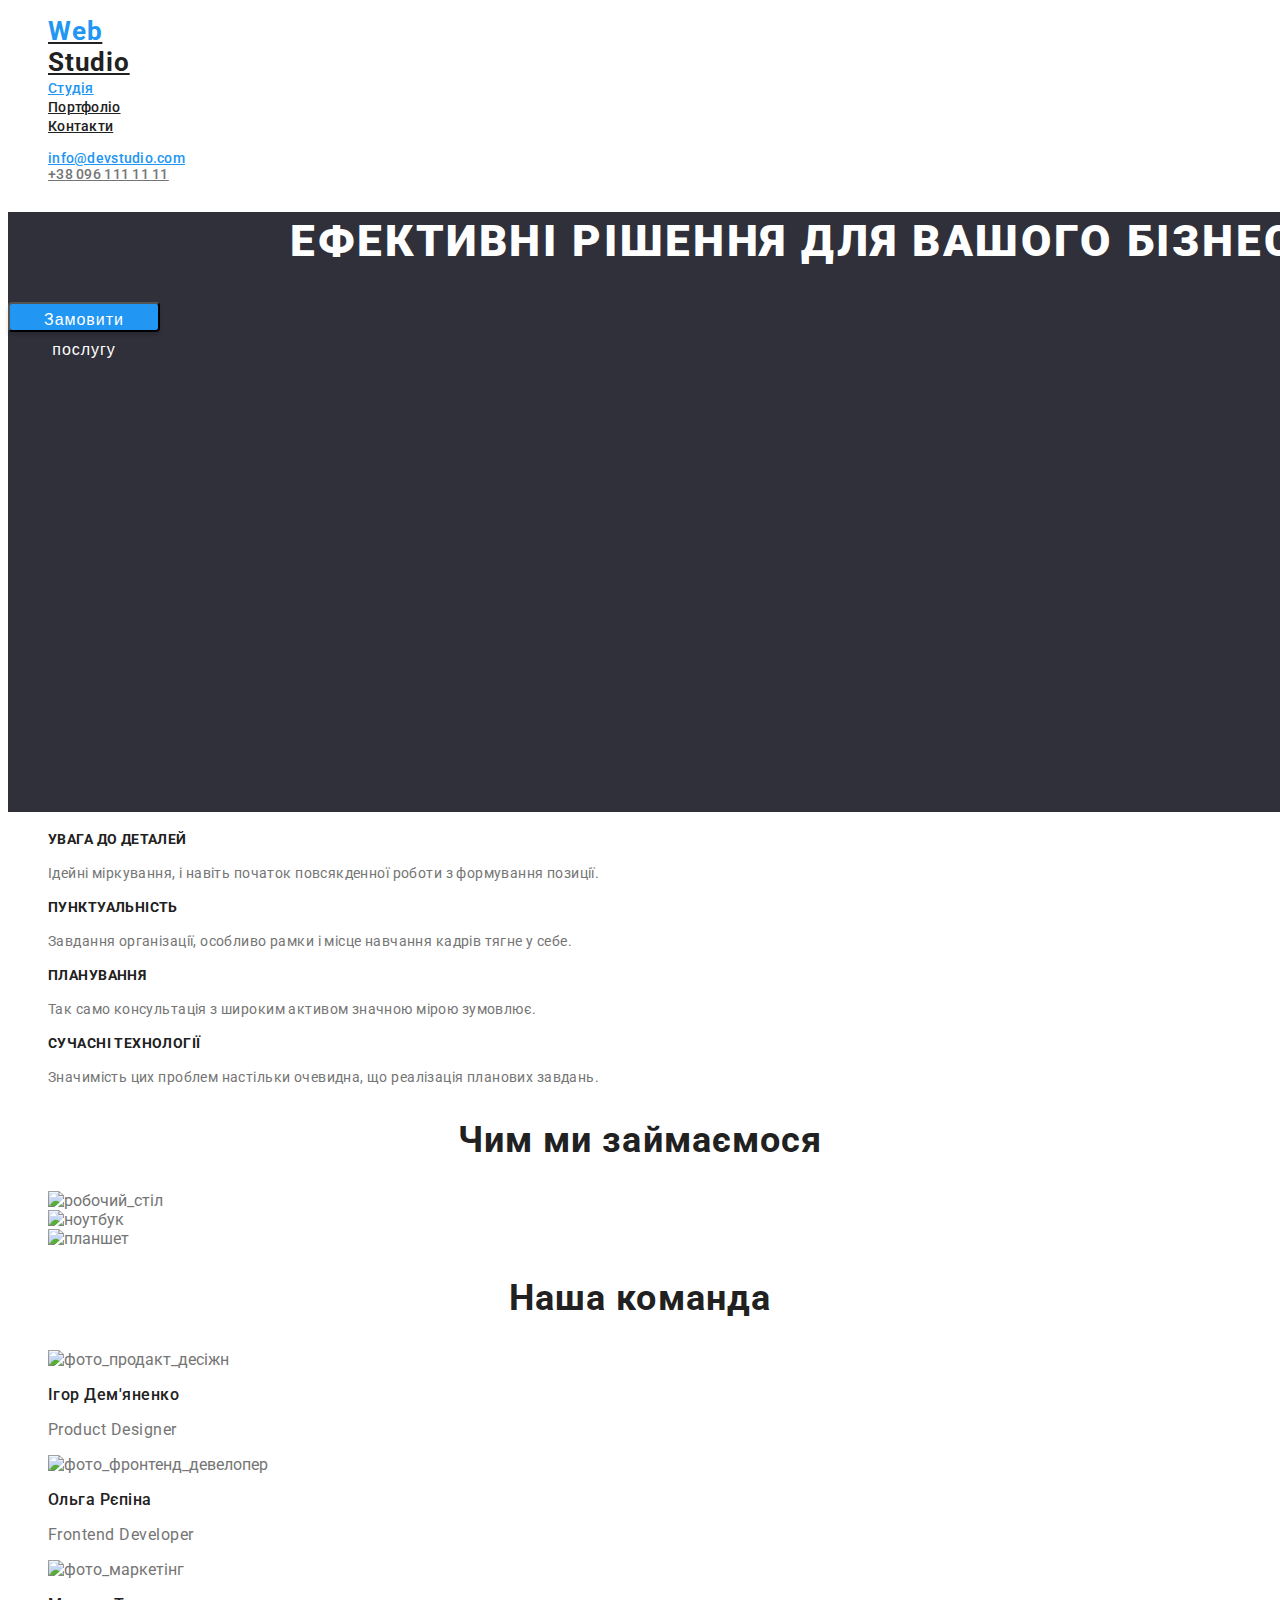
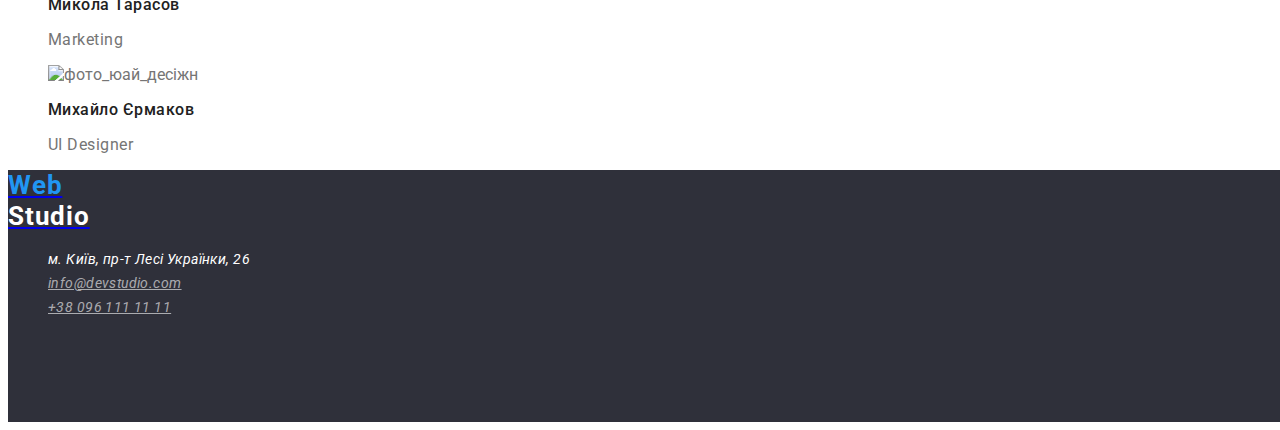
==== index.html @ 6619a9ad "goit-markup-hw2" ====
<!DOCTYPE html>
<html lang="uk">
  <head>
    <meta charset="UTF-8" />
    <meta http-equiv="X-UA-Compatible" content="IE=edge" />
    <meta name="viewport" content="width=device-width, initial-scale=1.0" />
    <title>ЕФЕКТИВНІ РІШЕННЯ ДЛЯ ВАШОГО БІЗНЕСУ</title>
    <link rel="preconnect" href="https://fonts.googleapis.com" />
    <link rel="preconnect" href="https://fonts.gstatic.com" crossorigin />
    <link
      href="https://fonts.googleapis.com/css2?family=Montserrat:wght@400;700&family=Raleway:wght@700&family=Roboto:wght@400;500;700;900&display=swap"
      rel="stylesheet"
    />
    <link rel="stylesheet" href="./css/style.css" />
  </head>
  <body>
    <header class="page-header">
      <nav>
        <ul class="site-nav">
          <li>
            <a href="WebStudio" lang="en" class="logo">
              <div class="logo-web">Web</div>
              <div class="logo-studio">Studio</div></a
            >
          </li>
          <li><a href="./index.html" class="link current">Студія</a></li>
          <li><a href="Портфоліо" class="link">Портфоліо</a></li>
          <li><a href="Контакти" class="link">Контакти</a></li>
        </ul>
        <ul class="list-info">
          <li><a href="mailto:info@devstudio.com" class="mail">info@devstudio.com</a></li>
          <li><a href="tel:+380961111111" class="phone">+38 096 111 11 11</a></li>
        </ul>
      </nav>
    </header>
    <main>
      <section class="section">
        <h1 class="section-title">Ефективні рішення для вашого бізнесу</h1>
        <button type="button" class="button" name="button" style="width: 152px; height: 30px">
          Замовити послугу
        </button>
      </section>
      <section>
        <ul>
          <h2></h2>
          <li>
            <h3 class="subtitle">УВАГА ДО ДЕТАЛЕЙ</h3>
            <p class="subtitle-text">Ідейні міркування, і навіть початок повсякденної роботи з формування позиції.</p>
          </li>
          <li>
            <h3 class="subtitle">ПУНКТУАЛЬНІСТЬ</h3>
            <p class="subtitle-text">Завдання організації, особливо рамки і місце навчання кадрів тягне у себе.</p>
          </li>
          <li>
            <h3 class="subtitle">ПЛАНУВАННЯ</h3>
            <p class="subtitle-text">Так само консультація з широким активом значною мірою зумовлює.</p>
          </li>
          <li>
            <h3 class="subtitle">СУЧАСНІ ТЕХНОЛОГІЇ</h3>
            <p class="subtitle-text">Значимість цих проблем настільки очевидна, що реалізація планових завдань.</p>
          </li>
        </ul>
      </section>
      <section>
        <h2 class="subject">Чим ми займаємося</h2>
        <ul>
          <li>
            <img src="./images/img1.jpg" alt="робочий_стіл" width="370" height="294" />
          </li>
          <li>
            <img src="./images/img2.jpg" alt="ноутбук" width="370" height="294" />
          </li>
          <li>
            <img src="./images/img3.jpg" alt="планшет" width="370" height="294" />
          </li>
        </ul>
      </section>
      <section>
        <h2 class="subject">Наша команда</h2>
        <ul>
          <li>
            <img
              src="./images/img_product_designer.jpg"
              alt="фото_продакт_десіжн"
              width="270"
              height="260"
            />
            <h3 class="text">Ігор Дем'яненко</h3>
            <p class="text-job" lang="en">Product Designer</p>
          </li>
          <li>
            <img
              src="./images/img_frontend_developer.jpg"
              alt="фото_фронтенд_девелопер"
              width="270"
              height="260"
            />
            <h3 class="text">Ольга Рєпіна</h3>
            <p class="text-job" lang="en">Frontend Developer</p>
          </li>
          <li>
            <img src="./images/img_marketing.jpg" alt="фото_маркетінг" width="270" height="260" />
            <h3 class="text">Микола Тарасов</h3>
            <p class="text-job" lang="en">Marketing</p>
          </li>
          <li>
            <img
              src="./images/img_ui_designer.jpg"
              alt="фото_юай_десіжн"
              width="270"
              height="260"
            />
            <h3 class="text">Михайло Єрмаков</h3>
            <p class="text-job" lang="en">UI Designer</p>
          </li>
        </ul>
      </section>
    </main>
    <footer>
      <a href="WebStudio" lang="en" class="logo">
        <div class="logo-web">Web</div>
        <div class="logo-item">Studio</div>
      </a>
      <ul>
        <li>
          <address>м. Київ, пр-т Лесі Українки, 26</address>
        </li>
        <li>
          <address>
            <a class="mailto" href="mailto:info@devstudio.com">info@devstudio.com</a>
          </address>
        </li>
        <li>
          <address><a class="mailto" href="tel:+380961111111">+38 096 111 11 11</a></address>
        </li>
      </ul>
    </footer>
  </body>
</html>
---- css/style.css ----
/* var вставити вар функції (var(--))*/
:root {
    --pramyre-text-color: #fffff;
    --title-text-color: #757575
    --accent-color: #212121;
}

body {
  font-family: Roboto, Raleway, 'Gill Sans', sans-serif;
  background-color: #ffffff;
  color: #757575;
}

ul {
  list-style: none;
}

.page-header {
  border:#ECECEC;
  border-radius: 1px;
}
/* site-nav */

.site-nav a {
  color: #212121;
}

.logo {
  font-weight: 700;
  font-size: 26px;
  line-height: 1.19;
  letter-spacing: 0.03em;
}
.logo-web {
  color: #2196f3;
}

.link:hover,
.link:focus, 
.link.current {
  color: #2196f3;
}

.link, 
.list-info {
  font-weight: 500;
  font-size: 14px;
  line-height: 1.14;
  letter-spacing: 0.02em;
}

.mail {
  color: #2196f3;
}
.phone {
  color: #757575;
}

/* main */

.section {
  width: 1600px;
  height: 600px;
  left: 0px;
  top: 80px;
  background: #2F303A;
}

.section-title {
  font-weight: 900;
  font-size: 44px;
  line-height: 1.36;
  text-align: center;
  letter-spacing: 0.06em;
  text-transform: uppercase;
  color: #FFFFFF;
}

.button {
  background-color: #2196f3;
  box-shadow: 0px 4px 4px rgba(0, 0, 0, 0.15);
  border-radius: 4px;
  font-size: 16px;
  line-height: 1.88;
  letter-spacing: 0.06em;
  color: #FFFFFF;
}

.button:hover,
.button:focus {
  background-color: #2cf321;
}

/* УВАГА ДО ДЕТАЛЕЙ */
.subtitle {
  font-weight: 700;
  font-size: 14px;
  line-height: 1.14;
  letter-spacing: 0.03em;
  text-transform: uppercase;
  color: #212121;
}

.subtitle-text {
  font-size: 14px;
  line-height: 1.71;
  letter-spacing: 0.03em;
}

/* Чим ми займаємося */

.subject {
  font-weight: 700;
  font-size: 36px;
  line-height: 1.16;
  text-align: center;
  letter-spacing: 0.03em;
  color: #212121;
}

/* Наша команда */

.text {
  font-weight: 500;
  font-size: 16px;
  line-height: 1.19;
  letter-spacing: 0.03em;
  color: #212121;
}

.text-job {
  font-size: 16px;
  line-height: 1.19;
  letter-spacing: 0.03em;
  color: #757575;
}

/* footer */
footer {
  width: 1600px;
  height: 252px;
  left: 0px;
  top: 2094px;
  background-color: #2F303A;
}

.logo-item {
  color: #FFFFFF;
}

address {
  font-weight: 400;
  font-size: 14px;
  line-height: 1.71;
  letter-spacing: 0.03em;
  color: #FFFFFF;
}

.mailto {
  color: rgba(255, 255, 255, 0.6);
}

/* css style portfolio.html */

.button-list {
  font-weight: 500;
  font-size: 16px;
  line-height: 1.63px;
  letter-spacing: 0.03em;
  color: #212121;

cursor: pointer;
}

.button-list:hover,
.button-list:focus {
  background-color: #2196F3;
  color: #FFFFFF;
}

.heading {
  font-weight: 700;
  font-size: 18px;
  line-height: 2;
  letter-spacing: 0.06em;
  color: #212121;
}

.heading-text {
  font-size: 16px;
  line-height: 1.88;
  letter-spacing: 0.03em;
  color: #757575;
}
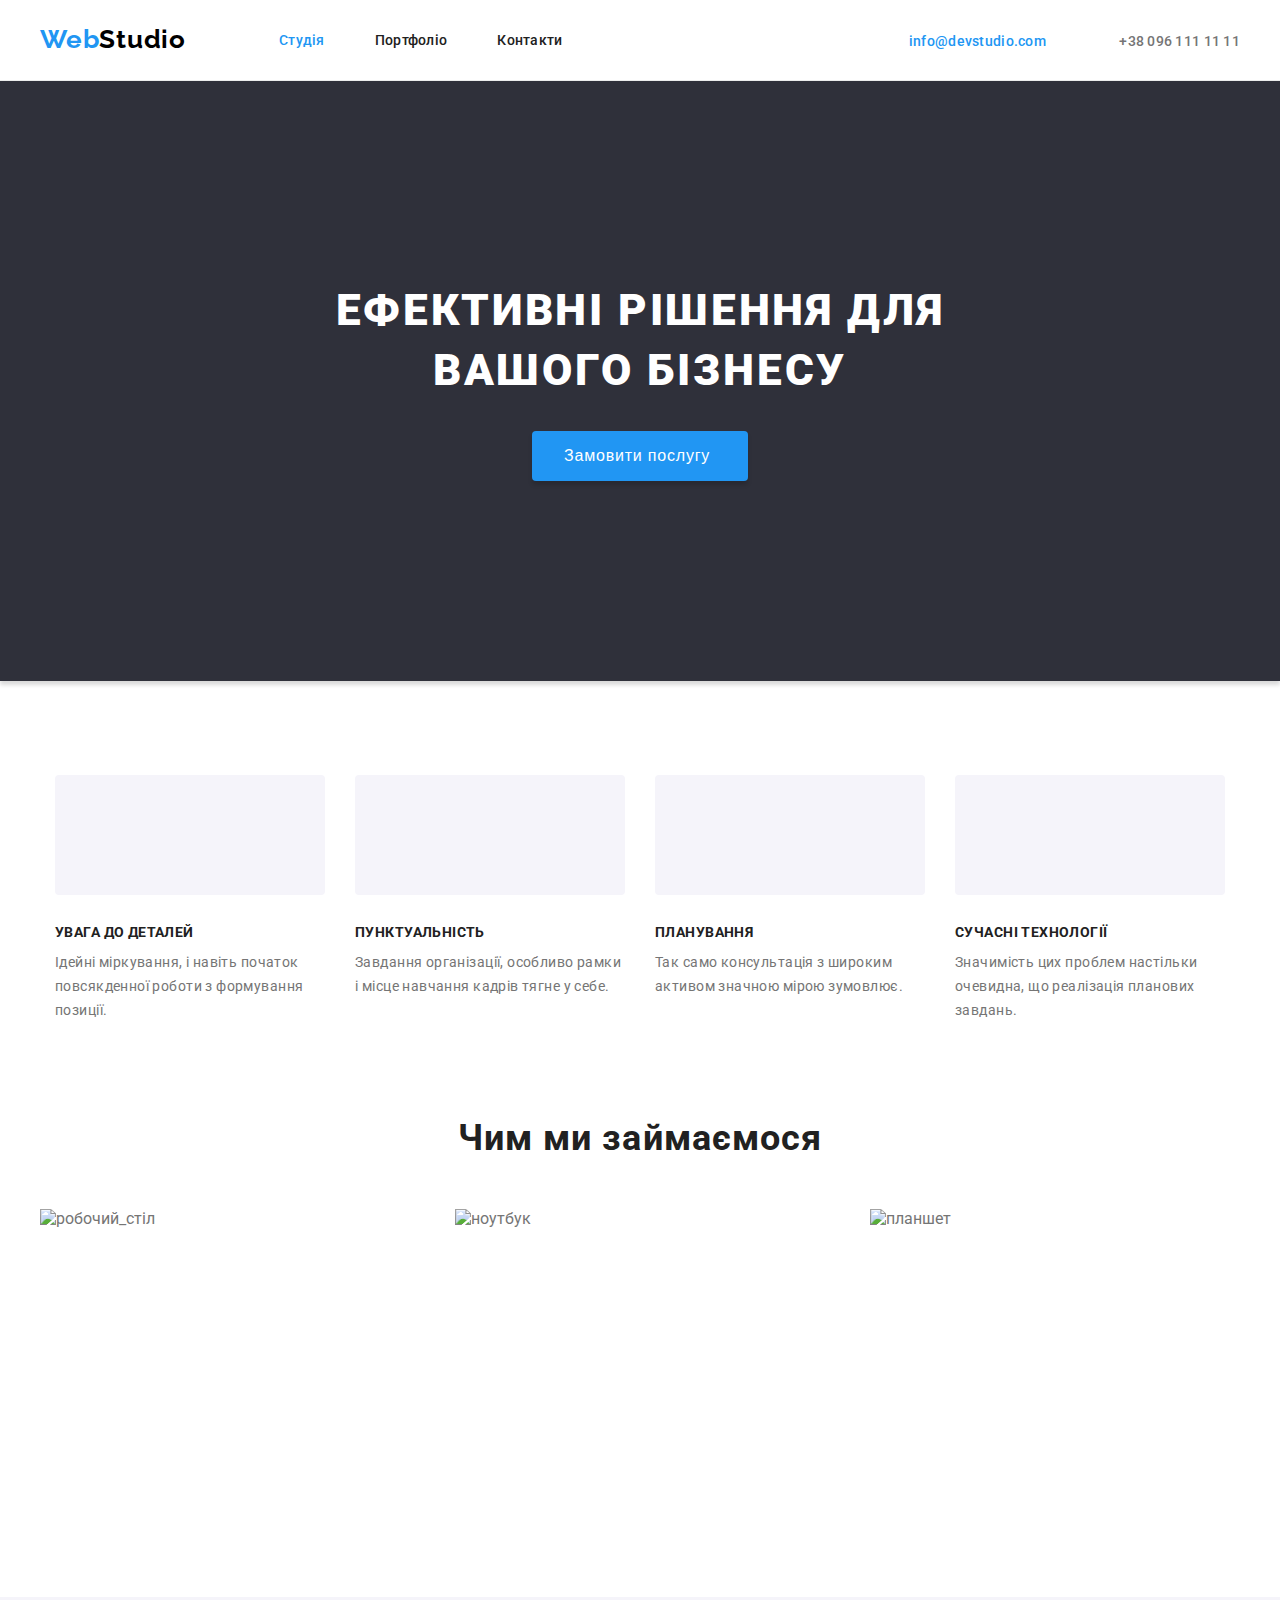
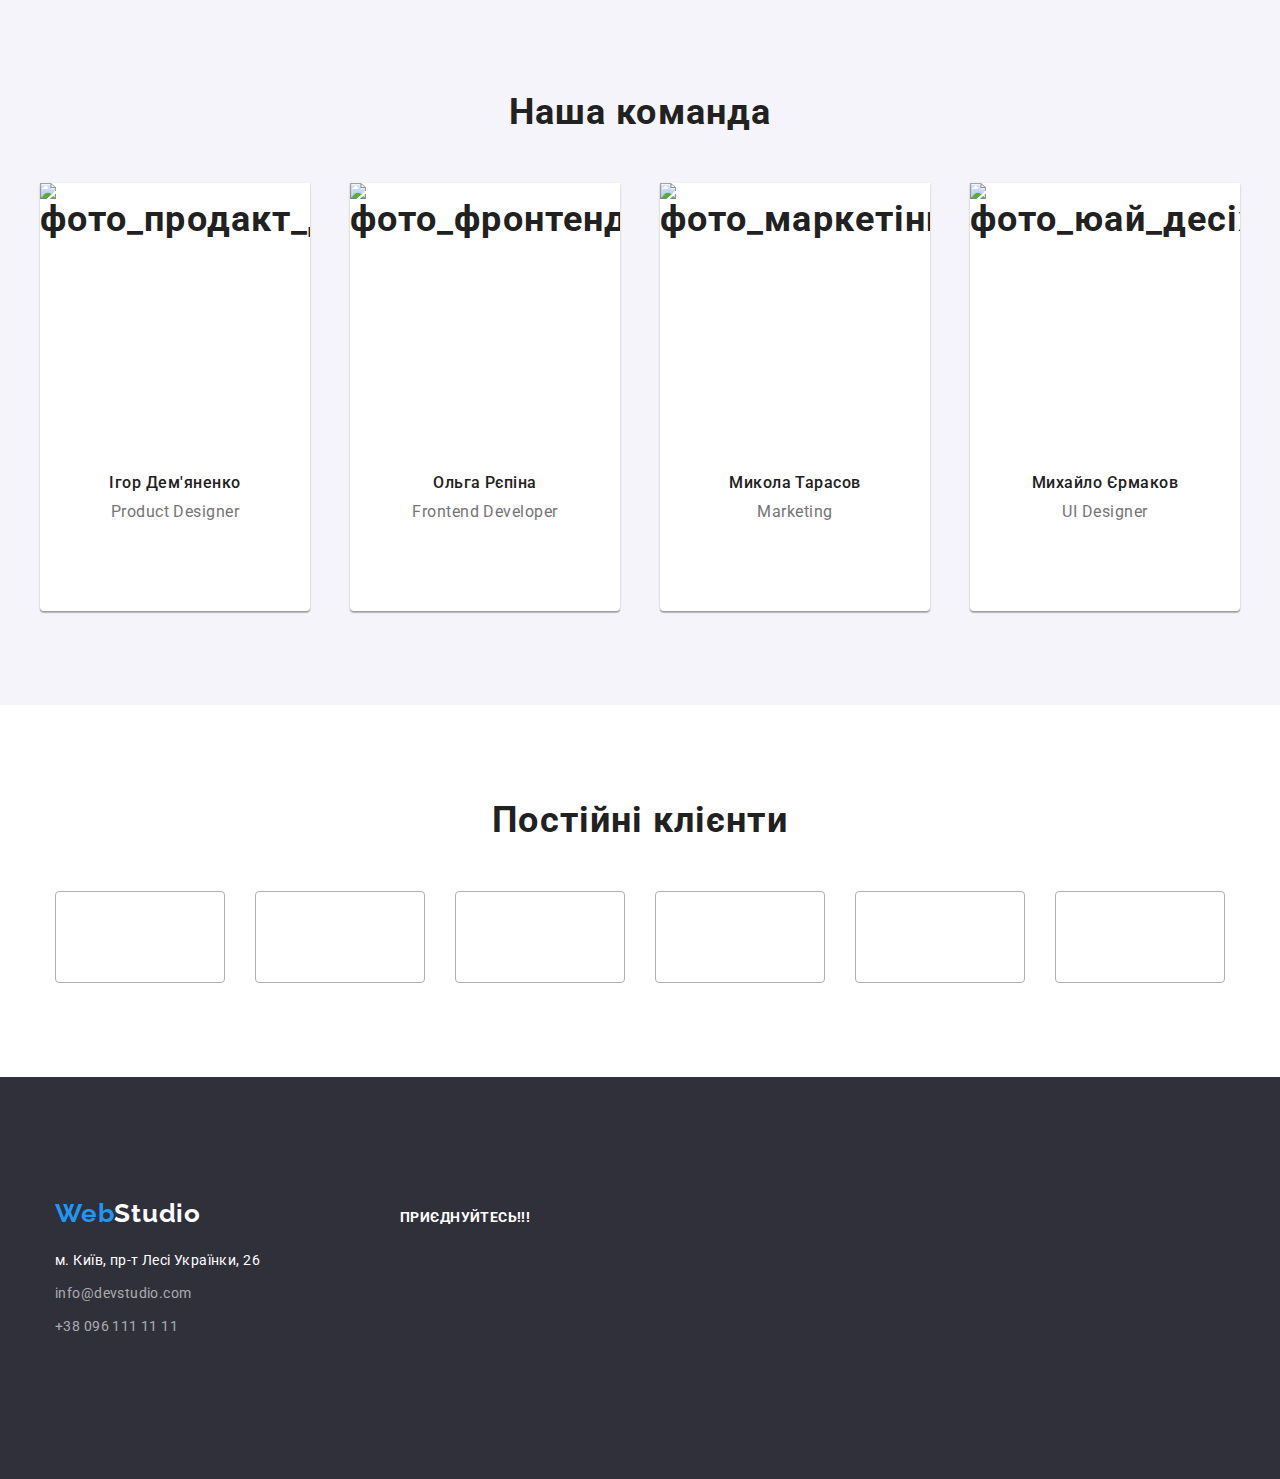
==== commit aaaca933: "07" ====
--- a/index.html
+++ b/index.html
@@ -5,135 +5,437 @@
     <meta http-equiv="X-UA-Compatible" content="IE=edge" />
     <meta name="viewport" content="width=device-width, initial-scale=1.0" />
     <title>ЕФЕКТИВНІ РІШЕННЯ ДЛЯ ВАШОГО БІЗНЕСУ</title>
+    <!-- стилі з макета -->
     <link rel="preconnect" href="https://fonts.googleapis.com" />
     <link rel="preconnect" href="https://fonts.gstatic.com" crossorigin />
     <link
       href="https://fonts.googleapis.com/css2?family=Montserrat:wght@400;700&family=Raleway:wght@700&family=Roboto:wght@400;500;700;900&display=swap"
       rel="stylesheet"
     />
+    <!-- нормалізатор -->
+    <link
+      rel="stylesheet"
+      href="https://cdnjs.cloudflare.com/ajax/libs/modern-normalize/1.1.0/modern-normalize.min.css"
+      integrity="sha512-wpPYUAdjBVSE4KJnH1VR1HeZfpl1ub8YT/NKx4PuQ5NmX2tKuGu6U/JRp5y+Y8XG2tV+wKQpNHVUX03MfMFn9Q=="
+      crossorigin="anonymous"
+      referrerpolicy="no-referrer"
+    />
     <link rel="stylesheet" href="./css/style.css" />
   </head>
   <body>
-    <header class="page-header">
-      <nav>
-        <ul class="site-nav">
-          <li>
-            <a href="WebStudio" lang="en" class="logo">
-              <div class="logo-web">Web</div>
-              <div class="logo-studio">Studio</div></a
-            >
-          </li>
-          <li><a href="./index.html" class="link current">Студія</a></li>
-          <li><a href="Портфоліо" class="link">Портфоліо</a></li>
-          <li><a href="Контакти" class="link">Контакти</a></li>
-        </ul>
-        <ul class="list-info">
-          <li><a href="mailto:info@devstudio.com" class="mail">info@devstudio.com</a></li>
-          <li><a href="tel:+380961111111" class="phone">+38 096 111 11 11</a></li>
-        </ul>
-      </nav>
+    <header class="header-container">
+      <div class="container">
+        <nav class="page">
+          <ul class="logo-nav">
+            <li>
+              <a class="logo" href="WebStudio" lang="en">
+                <span class="logo-web">Web</span>
+                <span class="logo-studio">Studio</span>
+              </a>
+            </li>
+          </ul>
+          <ul class="site-nav">
+            <li><a href="Студія" class="link current">Студія</a></li>
+            <li><a href="./portfolio.html" class="link">Портфоліо</a></li>
+            <li><a href="Контакти" class="link">Контакти</a></li>
+          </ul>
+          <ul class="auth-nav">
+            <li>
+              <a href="mailto:info@devstudio.com" class="mail item">
+                <svg class="auth-nav-icon envelope" width="10" height="16">
+                  <use href="./images/icons.svg#icon-envelope"></use>
+                </svg>
+                info@devstudio.com
+              </a>
+            </li>
+            <li>
+              <a href="tel:+380961111111" class="phone item">
+                <svg class="auth-nav-icon" width="10" height="16">
+                  <use href="./images/icons.svg#icon-smartphone"></use>
+                </svg>
+                +38 096 111 11 11
+              </a>
+            </li>
+          </ul>
+        </nav>
+      </div>
     </header>
     <main>
-      <section class="section">
-        <h1 class="section-title">Ефективні рішення для вашого бізнесу</h1>
-        <button type="button" class="button" name="button" style="width: 152px; height: 30px">
-          Замовити послугу
-        </button>
+      <section class="hero">
+        <div class="container">
+          <h1 class="hero-title">Ефективні рішення для вашого бізнесу</h1>
+          <button type="button" class="button" name="button" style="width: 216px; height: 50px">
+            <span class="button-name">Замовити послугу</span>
+          </button>
+        </div>
       </section>
-      <section>
-        <ul>
-          <h2></h2>
-          <li>
-            <h3 class="subtitle">УВАГА ДО ДЕТАЛЕЙ</h3>
-            <p class="subtitle-text">Ідейні міркування, і навіть початок повсякденної роботи з формування позиції.</p>
-          </li>
-          <li>
-            <h3 class="subtitle">ПУНКТУАЛЬНІСТЬ</h3>
-            <p class="subtitle-text">Завдання організації, особливо рамки і місце навчання кадрів тягне у себе.</p>
-          </li>
-          <li>
-            <h3 class="subtitle">ПЛАНУВАННЯ</h3>
-            <p class="subtitle-text">Так само консультація з широким активом значною мірою зумовлює.</p>
-          </li>
-          <li>
-            <h3 class="subtitle">СУЧАСНІ ТЕХНОЛОГІЇ</h3>
-            <p class="subtitle-text">Значимість цих проблем настільки очевидна, що реалізація планових завдань.</p>
-          </li>
-        </ul>
+      <section class="sub">
+        <div class="container">
+          <h2 class="visually-hidden"></h2>
+          <ul class="sub-container">
+            <li class="sub-list">
+              <div class="title-icon">
+                <svg width="70" height="70">
+                  <use href="./images/icons.svg#icon-antenna"></use>
+                </svg>
+              </div>
+
+              <h3 class="subtitle">УВАГА ДО ДЕТАЛЕЙ</h3>
+              <p class="subtitle-text">
+                Ідейні міркування, і навіть початок повсякденної роботи з формування позиції.
+              </p>
+            </li>
+            <li class="sub-list">
+              <div class="title-icon">
+                <svg width="70" height="70">
+                  <use href="./images/icons.svg#icon-clock"></use>
+                </svg>
+              </div>
+              <h3 class="subtitle">ПУНКТУАЛЬНІСТЬ</h3>
+              <p class="subtitle-text">
+                Завдання організації, особливо рамки і місце навчання кадрів тягне у себе.
+              </p>
+            </li>
+            <li class="sub-list">
+              <div class="title-icon">
+                <svg width="70" height="70">
+                  <use href="./images/icons.svg#icon-diagram"></use>
+                </svg>
+              </div>
+              <h3 class="subtitle">ПЛАНУВАННЯ</h3>
+              <p class="subtitle-text">
+                Так само консультація з широким активом значною мірою зумовлює.
+              </p>
+            </li>
+            <li class="sub-list">
+              <div class="title-icon">
+                <svg width="70" height="70">
+                  <use href="./images/icons.svg#icon-astronaut"></use>
+                </svg>
+              </div>
+              <h3 class="subtitle">СУЧАСНІ ТЕХНОЛОГІЇ</h3>
+              <p class="subtitle-text">
+                Значимість цих проблем настільки очевидна, що реалізація планових завдань.
+              </p>
+            </li>
+          </ul>
+        </div>
       </section>
-      <section>
-        <h2 class="subject">Чим ми займаємося</h2>
-        <ul>
-          <li>
-            <img src="./images/img1.jpg" alt="робочий_стіл" width="370" height="294" />
-          </li>
-          <li>
-            <img src="./images/img2.jpg" alt="ноутбук" width="370" height="294" />
-          </li>
-          <li>
-            <img src="./images/img3.jpg" alt="планшет" width="370" height="294" />
-          </li>
-        </ul>
+      <section class="subject">
+        <div class="container">
+          <h2 class="caption">Чим ми займаємося</h2>
+          <ul class="subject-img">
+            <li class="subject-item">
+              <img src="./images/img1.jpg" alt="робочий_стіл" width="370" height="294" />
+            </li>
+            <li class="subject-item">
+              <img src="./images/img2.jpg" alt="ноутбук" width="370" height="294" />
+            </li>
+            <li class="subject-item">
+              <img src="./images/img3.jpg" alt="планшет" width="370" height="294" />
+            </li>
+          </ul>
+        </div>
       </section>
-      <section>
-        <h2 class="subject">Наша команда</h2>
-        <ul>
-          <li>
-            <img
-              src="./images/img_product_designer.jpg"
-              alt="фото_продакт_десіжн"
-              width="270"
-              height="260"
-            />
-            <h3 class="text">Ігор Дем'яненко</h3>
-            <p class="text-job" lang="en">Product Designer</p>
-          </li>
-          <li>
-            <img
-              src="./images/img_frontend_developer.jpg"
-              alt="фото_фронтенд_девелопер"
-              width="270"
-              height="260"
-            />
-            <h3 class="text">Ольга Рєпіна</h3>
-            <p class="text-job" lang="en">Frontend Developer</p>
-          </li>
-          <li>
-            <img src="./images/img_marketing.jpg" alt="фото_маркетінг" width="270" height="260" />
-            <h3 class="text">Микола Тарасов</h3>
-            <p class="text-job" lang="en">Marketing</p>
-          </li>
-          <li>
-            <img
-              src="./images/img_ui_designer.jpg"
-              alt="фото_юай_десіжн"
-              width="270"
-              height="260"
-            />
-            <h3 class="text">Михайло Єрмаков</h3>
-            <p class="text-job" lang="en">UI Designer</p>
-          </li>
-        </ul>
+      <section class="team">
+        <div class="container">
+          <h2 class="caption-team">Наша команда</h2>
+          <ul class="subject-images">
+            <li class="worker">
+              <article class="worker-card">
+                <div class="team-text">
+                  <img
+                    src="./images/img_product_designer.jpg"
+                    alt="фото_продакт_десіжн"
+                    width="270"
+                    height="260"
+                  />
+                  <div class="team-text">
+                    <h3 class="text">Ігор Дем'яненко</h3>
+                    <p class="text-job" lang="en">Product Designer</p>
+
+                    <ul class="studio-soc-list list">
+                      <li class="studio-soc-items">
+                        <a href="#" class="studio-soc-link link">
+                          <svg class="studio-soc-icons" width="20" height="20">
+                            <use href="./images/icons.svg#icon-instagram"></use>
+                          </svg>
+                        </a>
+                      </li>
+
+                      <li class="studio-soc-items">
+                        <a href="#" class="studio-soc-link link">
+                          <svg class="studio-soc-icons" width="20" height="20">
+                            <use href="./images/icons.svg#icon-twitter"></use>
+                          </svg>
+                        </a>
+                      </li>
+                      <li class="studio-soc-items">
+                        <a href="#" class="studio-soc-link link">
+                          <svg class="studio-soc-icons" width="20" height="20">
+                            <use href="./images/icons.svg#icon-facebook"></use>
+                          </svg>
+                        </a>
+                      </li>
+                      <li class="studio-soc-items">
+                        <a href="#" class="studio-soc-link link">
+                          <svg class="studio-soc-icons" width="20" height="20">
+                            <use href="./images/icons.svg#icon-linkedin"></use>
+                          </svg>
+                        </a>
+                      </li>
+                    </ul>
+                  </div>
+                </div>
+              </article>
+            </li>
+            <li class="worker">
+              <article class="worker-card">
+                <div class="team-text">
+                  <img
+                    src="./images/img_frontend_developer.jpg"
+                    alt="фото_фронтенд_девелопер"
+                    width="270"
+                    height="260"
+                  />
+                  <h3 class="text">Ольга Рєпіна</h3>
+                  <p class="text-job" lang="en">Frontend Developer</p>
+                  <ul class="studio-soc-list list">
+                    <li class="studio-soc-items">
+                      <a href="#" class="studio-soc-link link">
+                        <svg class="studio-soc-icons" width="20" height="20">
+                          <use href="./images/icons.svg#icon-instagram"></use>
+                        </svg>
+                      </a>
+                    </li>
+
+                    <li class="studio-soc-items">
+                      <a href="#" class="studio-soc-link link">
+                        <svg class="studio-soc-icons" width="20" height="20">
+                          <use href="./images/icons.svg#icon-twitter"></use>
+                        </svg>
+                      </a>
+                    </li>
+                    <li class="studio-soc-items">
+                      <a href="#" class="studio-soc-link link">
+                        <svg class="studio-soc-icons" width="20" height="20">
+                          <use href="./images/icons.svg#icon-facebook"></use>
+                        </svg>
+                      </a>
+                    </li>
+                    <li class="studio-soc-items">
+                      <a href="#" class="studio-soc-link link">
+                        <svg class="studio-soc-icons" width="20" height="20">
+                          <use href="./images/icons.svg#icon-linkedin"></use>
+                        </svg>
+                      </a>
+                    </li>
+                  </ul>
+                </div>
+              </article>
+            </li>
+            <li class="worker">
+              <article class="worker-card">
+                <div class="team-text">
+                  <img
+                    src="./images/img_marketing.jpg"
+                    alt="фото_маркетінг"
+                    width="270"
+                    height="260"
+                  />
+                  <h3 class="text">Микола Тарасов</h3>
+                  <p class="text-job" lang="en">Marketing</p>
+                  <ul class="studio-soc-list list">
+                    <li class="studio-soc-items">
+                      <a href="#" class="studio-soc-link link">
+                        <svg class="studio-soc-icons" width="20" height="20">
+                          <use href="./images/icons.svg#icon-instagram"></use>
+                        </svg>
+                      </a>
+                    </li>
+
+                    <li class="studio-soc-items">
+                      <a href="#" class="studio-soc-link link">
+                        <svg class="studio-soc-icons" width="20" height="20">
+                          <use href="./images/icons.svg#icon-twitter"></use>
+                        </svg>
+                      </a>
+                    </li>
+                    <li class="studio-soc-items">
+                      <a href="#" class="studio-soc-link link">
+                        <svg class="studio-soc-icons" width="20" height="20">
+                          <use href="./images/icons.svg#icon-facebook"></use>
+                        </svg>
+                      </a>
+                    </li>
+                    <li class="studio-soc-items">
+                      <a href="#" class="studio-soc-link link">
+                        <svg class="studio-soc-icons" width="20" height="20">
+                          <use href="./images/icons.svg#icon-linkedin"></use>
+                        </svg>
+                      </a>
+                    </li>
+                  </ul>
+                </div>
+              </article>
+            </li>
+            <li class="worker">
+              <article class="worker-card">
+                <div class="team-text">
+                  <img
+                    src="./images/img_ui_designer.jpg"
+                    alt="фото_юай_десіжн"
+                    width="270"
+                    height="260"
+                  />
+                  <h3 class="text">Михайло Єрмаков</h3>
+                  <p class="text-job" lang="en">UI Designer</p>
+                  <ul class="studio-soc-list list">
+                    <li class="studio-soc-items">
+                      <a href="#" class="studio-soc-link link">
+                        <svg class="studio-soc-icons" width="20" height="20">
+                          <use href="./images/icons.svg#icon-instagram"></use>
+                        </svg>
+                      </a>
+                    </li>
+
+                    <li class="studio-soc-items">
+                      <a href="#" class="studio-soc-link link">
+                        <svg class="studio-soc-icons" width="20" height="20">
+                          <use href="./images/icons.svg#icon-twitter"></use>
+                        </svg>
+                      </a>
+                    </li>
+                    <li class="studio-soc-items">
+                      <a href="#" class="studio-soc-link link">
+                        <svg class="studio-soc-icons" width="20" height="20">
+                          <use href="./images/icons.svg#icon-facebook"></use>
+                        </svg>
+                      </a>
+                    </li>
+                    <li class="studio-soc-items">
+                      <a href="#" class="studio-soc-link link">
+                        <svg class="studio-soc-icons" width="20" height="20">
+                          <use href="./images/icons.svg#icon-linkedin"></use>
+                        </svg>
+                      </a>
+                    </li>
+                  </ul>
+                </div>
+              </article>
+            </li>
+          </ul>
+        </div>
+      </section>
+
+      <section class="clients">
+        <div class="container">
+          <h2 class="caption-team">Постійні клієнти</h2>
+          <ul class="client-list list">
+            <li class="client-item">
+              <a href="#" class="client-link link">
+                <svg class="client-logo" width="106" height="60">
+                  <use href="./images/icons.svg#icon-Logo-6"></use>
+                </svg>
+              </a>
+            </li>
+            <li class="client-item">
+              <a href="#" class="client-link link">
+                <svg class="client-logo" width="106" height="60">
+                  <use href="./images/icons.svg#icon-Logo"></use>
+                </svg>
+              </a>
+            </li>
+            <li class="client-item">
+              <a href="#" class="client-link link">
+                <svg class="client-logo" width="106" height="60">
+                  <use href="./images/icons.svg#icon-Logo-2"></use>
+                </svg>
+              </a>
+            </li>
+            <li class="client-item">
+              <a href="#" class="client-link link">
+                <svg class="client-logo" width="106" height="60">
+                  <use href="./images/icons.svg#icon-Logo-3"></use>
+                </svg>
+              </a>
+            </li>
+            <li class="client-item">
+              <a href="#" class="client-link link">
+                <svg class="client-logo" width="106" height="60">
+                  <use href="./images/icons.svg#icon-Logo-4"></use>
+                </svg>
+              </a>
+            </li>
+            <li class="client-item">
+              <a href="#" class="client-link link">
+                <svg class="client-logo" width="106" height="60">
+                  <use href="./images/icons.svg#icon-Logo-5"></use>
+                </svg>
+              </a>
+            </li>
+          </ul>
+        </div>
       </section>
     </main>
     <footer>
-      <a href="WebStudio" lang="en" class="logo">
-        <div class="logo-web">Web</div>
-        <div class="logo-item">Studio</div>
-      </a>
-      <ul>
-        <li>
-          <address>м. Київ, пр-т Лесі Українки, 26</address>
-        </li>
-        <li>
-          <address>
-            <a class="mailto" href="mailto:info@devstudio.com">info@devstudio.com</a>
-          </address>
-        </li>
-        <li>
-          <address><a class="mailto" href="tel:+380961111111">+38 096 111 11 11</a></address>
-        </li>
-      </ul>
+      <div class="container">
+        <div class="about-company">
+          <a href="WebStudio" lang="en" class="logo-footer">
+            <div class="logo-web">Web</div>
+            <div class="logo-item">Studio</div>
+          </a>
+          <ul class="about-company">
+            <li>
+              <address class="address-company">м. Київ, пр-т Лесі Українки, 26</address>
+            </li>
+            <li>
+              <address>
+                <a class="mail-company" href="mailto:info@devstudio.com">info@devstudio.com</a>
+              </address>
+            </li>
+            <li>
+              <address>
+                <a class="phone-company" href="tel:+380961111111">+38 096 111 11 11</a>
+              </address>
+            </li>
+          </ul>
+        </div>
+        <div class="about-icons">
+          <h3 class="text-items">приєднуйтесь!!!</h3>
+          <ul class="studio-soc-list list">
+            <li class="studio-soc-items">
+              <a href="#" class="studio-soc-link link">
+                <svg class="studio-soc-icons" width="20" height="20">
+                  <use href="./images/icons.svg#icon-instagram"></use>
+                </svg>
+              </a>
+            </li>
+
+            <li class="studio-soc-items">
+              <a href="#" class="studio-soc-link link">
+                <svg class="studio-soc-icons" width="20" height="20">
+                  <use href="./images/icons.svg#icon-twitter"></use>
+                </svg>
+              </a>
+            </li>
+            <li class="studio-soc-items">
+              <a href="#" class="studio-soc-link link">
+                <svg class="studio-soc-icons" width="20" height="20">
+                  <use href="./images/icons.svg#icon-facebook"></use>
+                </svg>
+              </a>
+            </li>
+            <li class="studio-soc-items">
+              <a href="#" class="studio-soc-link link">
+                <svg class="studio-soc-icons" width="20" height="20">
+                  <use href="./images/icons.svg#icon-linkedin"></use>
+                </svg>
+              </a>
+            </li>
+          </ul>
+        </div>
+      </div>
     </footer>
   </body>
 </html>
--- a/css/style.css
+++ b/css/style.css
@@ -1,115 +1,421 @@
 /* var вставити вар функції (var(--))*/
+
 :root {
-    --pramyre-text-color: #fffff;
-    --title-text-color: #757575
-    --accent-color: #212121;
-}
-
-body {
-  font-family: Roboto, Raleway, 'Gill Sans', sans-serif;
-  background-color: #ffffff;
-  color: #757575;
+  --pramyre-text-color: #FFFFFF;
+  --title-text-color: #757575;
+  --accent-color: #212121;
+  --moz-box-sizing: border-box;
+  --main-font: Roboto, Raleway, 'Gill Sans', sans-serif;
+}
+html {
+  box-sizing: border-box;
+}
+
+* {
+  margin: 0;
+  padding: 0;
+  list-style: none;
+}
+
+*,
+*::before,
+*::after {
+  box-sizing: inherit;
+}
+
+p,
+h1,
+h2,
+h3,
+h4,
+h5,
+h6,
+ul {
+  margin: 0;
+  padding: 0;
 }
 
 ul {
   list-style: none;
 }
 
-.page-header {
-  border:#ECECEC;
-  border-radius: 1px;
-}
-/* site-nav */
-
-.site-nav a {
-  color: #212121;
+img {
+  display: block;
+}
+
+button {
+  cursor: pointer;
+}
+
+body {
+  font-family: var(--main-font);
+  background-color: var(--pramyre-text-color);
+  color: var(--title-text-color);
+}
+
+.link,
+a,
+.auth-nav {
+  text-decoration: none;
+  list-style: none;
+}
+
+.container {
+  width: 1200px;
+  margin-left: auto;
+  margin-right: auto;
+  margin-top: 0;
+  margin-bottom: 0;
+}
+
+/* HEADER */
+
+header {
+  margin: auto;
+  background-color: var(--pramyre-text-color);
+  border-bottom: 1px solid #ececec;
+}
+
+.page {
+  display: flex;
+  align-items: center;
+  text-align: center;
+  justify-content: center;
+}
+
+/* --- LOGO --- */
+.logo-nav {
+  margin-right: 93px;
+  margin-top: 24px;
+  margin-bottom: 25px;
 }
 
 .logo {
+  font-family: 'Raleway';
+  font-style: normal;
   font-weight: 700;
   font-size: 26px;
   line-height: 1.19;
   letter-spacing: 0.03em;
-}
+  display: inline-flex;
+}
+
+.logo > div {
+  cursor: pointer;
+}
+
 .logo-web {
   color: #2196f3;
 }
 
+.logo-studio {
+  color: #000000;
+}
+
+/* --- site-nav --- */
+
+.site-nav {
+  display: flex;
+  align-items: center;
+}
+
+.site-nav a {
+  color: #212121;
+}
+
+.site-nav > li {
+  cursor: pointer;
+}
+
+.site-nav > li:not(:last-child) {
+  margin-right: 50px;
+}
+
 .link:hover,
-.link:focus, 
+.link:focus,
 .link.current {
   color: #2196f3;
 }
 
-.link, 
-.list-info {
+.link,
+.auth-nav {
   font-weight: 500;
   font-size: 14px;
   line-height: 1.14;
   letter-spacing: 0.02em;
+  color: #212121;
+}
+
+/* --- AUTH-NAV --- */
+.auth-nav {
+  display: flex;
+  align-items: center;
+  margin-left: auto;
+}
+
+.auth-nav > li:not(:last-child) {
+  margin-right: 50px;
+}
+
+.auth-nav-icon {
+  display: inline-block;
+  margin-right: 10px;
+  fill: #757575;
+
+  background-position: center;
+  background-size: cover;
+  background-repeat: no-repeat;
+  align-items: baseline;
+
 }
 
 .mail {
   color: #2196f3;
-}
+  cursor: pointer;
+}
+
+.mail:hover,
+.envelope:hover {
+  color: #757575;
+}
+
 .phone {
   color: #757575;
 }
 
-/* main */
-
-.section {
-  width: 1600px;
-  height: 600px;
-  left: 0px;
-  top: 80px;
-  background: #2F303A;
-}
-
-.section-title {
+/* --- main --- */
+
+.hero {
+  padding-left: 15px;
+  padding-right: 15px;
+  margin-left: auto;
+  margin-right: auto;
+  padding-top: 200px;
+  padding-bottom: 200px;
+
+  background-image: linear-gradient(rgba(47, 48, 58, 0.4), rgba(47, 48, 58, 0.4)),
+    url('../images/backgraund.jpg');
+  max-width: 1600px;
+  max-height: 600px;
+  background-repeat: no-repeat;
+  background-size: cover;
+  background-position: center;
+  box-shadow: 0px 4px 4px rgba(0, 0, 0, 0.15);
+  background-color: #2f303a;
+}
+
+.hero-title {
+  width: 696px;
+  height: 120px;
+
+  font-family: 'Roboto';
+  font-style: normal;
   font-weight: 900;
   font-size: 44px;
   line-height: 1.36;
   text-align: center;
   letter-spacing: 0.06em;
   text-transform: uppercase;
-  color: #FFFFFF;
+  color: #ffffff;
+
+  margin-left: auto;
+  margin-right: auto;
+  align-items: center;
+  text-align: center;
 }
 
 .button {
+  margin-top: 30px;
+  margin-left: auto;
+  margin-right: auto;
+
   background-color: #2196f3;
+  color: #ffffff;
+  border: 0;
+  border-radius: 4px;
+  display: flex;
+  align-items: center;
+  text-align: center;
+  letter-spacing: 0.06em;
+
   box-shadow: 0px 4px 4px rgba(0, 0, 0, 0.15);
   border-radius: 4px;
+}
+
+.button-name {
+  font-weight: 700px;
   font-size: 16px;
-  line-height: 1.88;
-  letter-spacing: 0.06em;
-  color: #FFFFFF;
+  line-height: 1.88px;
+
+  padding-top: 10px;
+  padding-bottom: 10px;
+  padding-left: 32px;
+  padding-right: auto;
 }
 
 .button:hover,
 .button:focus {
-  background-color: #2cf321;
-}
-
-/* УВАГА ДО ДЕТАЛЕЙ */
+  filter: drop-shadow(0px 4px 4px rgba(0, 0, 0, 0.25));
+}
+
+/* --- УВАГА ДО ДЕТАЛЕЙ --- */
+
+.sub {
+  padding-top: 94px;
+  padding-bottom: 94px;
+  margin-left: auto;
+  margin-right: auto;
+}
+
+.container .sub-container {
+  padding-left: 15px;
+  padding-right: 15px;
+
+  display: flex;
+  flex-wrap: wrap;
+  justify-content: center;
+}
+
+.sub-list:not(:last-child) {
+  margin-right: 30px;
+}
+
+.title-icon {
+  background: #f5f4fa;
+  border-radius: 4px;
+}
+
+.visually-hidden {
+  position: absolute;
+  width: 1px;
+  height: 1px;
+  margin: -1px;
+  border: 0;
+  padding: 0;
+
+  white-space: nowrap;
+  clip-path: inset(100%);
+  clip: rect(0 0 0 0);
+  overflow: hidden;
+}
+
+.title-icon {
+  height: 120px;
+  margin-bottom: 30px;
+  border-radius: 4px;
+
+  display: flex;
+  justify-content: center;
+  align-items: center;
+  background-size: contain;
+  background-repeat: no-repeat;
+  background-position: center;
+}
+
 .subtitle {
+  width: 270px;
   font-weight: 700;
   font-size: 14px;
   line-height: 1.14;
   letter-spacing: 0.03em;
   text-transform: uppercase;
   color: #212121;
+  margin-bottom: 10px;
 }
 
 .subtitle-text {
+  width: 270px;
   font-size: 14px;
   line-height: 1.71;
   letter-spacing: 0.03em;
 }
 
-/* Чим ми займаємося */
+/* --- Чим ми займаємося --- */
 
 .subject {
+  margin-left: auto;
+  margin-right: auto;
+  padding-bottom: 94px;
+}
+
+.caption {
+  font-family: 'Roboto';
+  font-style: normal;
+  font-weight: 700;
+  font-size: 36px;
+  line-height: 1.17;
+  text-align: center;
+  letter-spacing: 0.03em;
+
+  color: #212121;
+  margin-bottom: 50px;
+}
+
+.subject-img {
+  display: flex;
+  flex-wrap: wrap;
+  justify-content: space-between;
+}
+
+.subject-img:not(:last-child) {
+  margin-right: 30px;
+}
+
+/* --- НАША КОМАНДА --- */
+
+.team {
+  background: #f5f4fa;
+  margin-left: auto;
+  margin-right: auto;
+}
+
+.team > .container {
+  padding-top: 94px;
+  padding-bottom: 94px;
+}
+
+.caption-team {
+  padding-left: 15px;
+  padding-right: 15px;
+  font-family: 'Roboto';
+  font-style: normal;
+  font-weight: 700;
+  font-size: 36px;
+  line-height: 1.17;
+  text-align: center;
+  letter-spacing: 0.03em;
+  color: #212121;
+
+  margin-bottom: 50px;
+  margin-left: auto;
+  margin-right: auto;
+}
+
+.subject-images {
+  margin-left: auto;
+  margin-right: auto;
+  align-items: center;
+  text-align: center;
+
+  display: flex;
+  flex-wrap: nowrap;
+  justify-content: space-between;
+}
+
+.worker {
+  width: 270px;
+  background: #ffffff;
+  box-shadow: 0px 1px 3px rgba(0, 0, 0, 0.12), 0px 1px 1px rgba(0, 0, 0, 0.14),
+    0px 2px 1px rgba(0, 0, 0, 0.2);
+  border-radius: 0px 0px 4px 4px;
+}
+
+.worker:not(:last-child) {
+  margin-right: 30px;
+}
+
+.worker-card {
+  width: 270px;
   font-weight: 700;
   font-size: 36px;
   line-height: 1.16;
@@ -118,77 +424,379 @@
   color: #212121;
 }
 
-/* Наша команда */
+.team-text > img {
+  width: 270px;
+  height: 260px;
+  border-radius: 0px;
+}
+
+.team-text {
+  display: inline-block;
+  justify-content: center;
+}
 
 .text {
+  font-family: 'Roboto';
+  font-style: normal;
+
   font-weight: 500;
   font-size: 16px;
   line-height: 1.19;
+  text-align: center;
   letter-spacing: 0.03em;
   color: #212121;
+
+  margin-top: 30px;
+  margin-bottom: 10px;
 }
 
 .text-job {
+  font-family: 'Roboto';
+  font-style: normal;
+  font-weight: 400;
   font-size: 16px;
   line-height: 1.19;
-  letter-spacing: 0.03em;
+  text-align: center;
+  letter-spacing: 0.03em;
+
   color: #757575;
-}
-
-/* footer */
+  margin-bottom: 16px;
+}
+
+/* --- studio-soc-list --- */
+
+.studio-soc-list {
+  display: flex;
+  justify-content: center;
+  align-items: center;
+  margin-bottom: 30px;
+
+  background-size: contain;
+  background-repeat: no-repeat;
+  background-position: center;
+}
+
+.studio-soc-items {
+  width: 44px;
+  height: 44px;
+}
+
+.studio-soc-items:not(:last-child) {
+  margin-right: 10px;
+}
+
+.studio-soc-link {
+  /* прописуємо у % щоб займало весь контейнер */
+  width: 100%;
+  height: 100%;
+
+  display: flex;
+  justify-content: center;
+  align-items: center;
+  background-size: contain;
+  background-repeat: no-repeat;
+  background-position: center;
+
+  border-radius: 50%;
+}
+
+.studio-soc-link:hover {
+  background-color: #2196f3;
+  filter: drop-shadow(0px 4px 4px rgba(0, 0, 0, 0.25));
+}
+.studio-soc-icons:hover {
+  color: #FFFFFF;
+}
+
+/* --- ПОСТІЙНІ КЛІЄНТИ --- */
+.clients {
+  margin-left: auto;
+  margin-right: auto;
+}
+
+.clients > .container {
+  padding-top: 94px;
+  padding-bottom: 94px;
+}
+
+.client-list {
+  display: flex;
+  justify-content: center;
+  align-items: center;
+}
+
+.client-item:not(:last-child) {
+  margin-right: 30px;
+}
+
+.client-item {
+  width: 170px;
+  height: 92px;
+  border: 1px solid #afb1b8;
+  border-radius: 4px;
+  box-sizing: border-box;
+}
+
+.client-link {
+  width: 100%;
+  height: 100%;
+
+  display: flex;
+  justify-content: center;
+  align-items: center;
+  background-size: contain;
+  background-repeat: no-repeat;
+  background-position: center;
+  fill: #AFB1B8;
+}
+
+.client-logo {
+  fill: #AFB1B8;
+}
+
+.client-item:hover,
+.client-link:hover {
+  border: 1px solid #2196f3;
+  fill: #2196F3;
+}
+
+/* --- footer --- */
+
 footer {
-  width: 1600px;
-  height: 252px;
-  left: 0px;
-  top: 2094px;
-  background-color: #2F303A;
+  background: #2f303a;
+
+  margin-left: auto;
+  margin-right: auto;
+  max-width: 1600px;
+}
+
+footer > .container {
+  margin-left: auto;
+  margin-right: auto;
+
+  padding-left: 15px;
+  padding-right: 15px;
+  padding-top: 60px;
+  padding-bottom: 60px;
+
+  display: flex;
+  justify-content: baseline;
+  align-items: baseline;
+}
+
+.about-company {
+  margin-right: 70px;
+}
+
+.logo-footer {
+  font-family: 'Raleway';
+  font-style: normal;
+  font-weight: 700;
+  font-size: 26px;
+  line-height: 1.19;
+  letter-spacing: 0.03em;
+  color: #2196f3;
+
+  display: inline-flex;
 }
 
 .logo-item {
-  color: #FFFFFF;
-}
-
-address {
+  color: #ffffff;
+}
+
+.about-company {
+  margin-top: 20px;
+}
+
+.address-company {
+  font-family: 'Roboto';
+  font-style: normal;
   font-weight: 400;
   font-size: 14px;
   line-height: 1.71;
   letter-spacing: 0.03em;
-  color: #FFFFFF;
-}
-
-.mailto {
+  color: #ffffff;
+  display: block;
+}
+
+.mail-company {
+  font-family: 'Roboto';
+  font-style: normal;
+  font-weight: 400;
+  font-size: 14px;
+  line-height: 1.71;
+  letter-spacing: 0.03em;
   color: rgba(255, 255, 255, 0.6);
+
+  margin-top: 9px;
+  margin-bottom: 9px;
+  display: block;
+}
+
+.phone-company {
+  font-family: 'Roboto';
+  font-style: normal;
+  font-weight: 400;
+  font-size: 14px;
+  line-height: 1.71;
+  letter-spacing: 0.03em;
+  color: rgba(255, 255, 255, 0.6);
+  display: block;
+}
+
+/* --- FOOTER soc-link --- */
+
+.about-icons {
+  margin-top: 72px;
+  margin-bottom: 100px;
+}
+
+.text-items {
+  font-family: 'Roboto';
+  font-style: normal;
+  font-weight: 700;
+  font-size: 14px;
+  line-height: 16px;
+  letter-spacing: 0.03em;
+  text-transform: uppercase;
+  color: #ffffff;
+
+  margin-bottom: 20px;
+}
+
+ .studio-soc-link > footer {
+  background-сcolor: rgba(255, 255, 255, 0.1);
+  fill: #FFFFFF;
+
+}
+
+.studio-soc-link:hover > footer {
+  background-color: #2196f3;
+  fill: #FFFFFF;
+}
+
+
+.studio-soc-icons > footer {
+  fill: #ffffff;
 }
 
 /* css style portfolio.html */
 
+/* --- КНОПКИ В ПОРТФОЛІО --- */
+.title-button {
+  padding-top: 94px;
+  padding-bottom: 94px;
+}
+
+.box-button {
+  margin-bottom: 50px;
+  margin-left: auto;
+  margin-right: auto;
+
+  display: flex;
+  flex-wrap: nowrap;
+  justify-content: center;
+}
+
 .button-list {
+  height: 26px;
+  font-family: 'Roboto';
+  font-style: normal;
   font-weight: 500;
   font-size: 16px;
   line-height: 1.63px;
+  text-align: center;
   letter-spacing: 0.03em;
   color: #212121;
 
-cursor: pointer;
+  border-radius: 4px;
+  border-style: solid;
+  border-color: transparent;
+
+  cursor: pointer;
+  margin-right: 8px;
+}
+
+.button-list:not(:last-child) {
+  margin-right: 8px;
 }
 
 .button-list:hover,
 .button-list:focus {
-  background-color: #2196F3;
-  color: #FFFFFF;
-}
-
-.heading {
+  background-color: #2196f3;
+  color: #ffffff;
+  box-shadow: 0px 3px 1px rgba(0, 0, 0, 0.1), 0px 1px 2px rgba(0, 0, 0, 0.08),
+    0px 2px 2px rgba(0, 0, 0, 0.12);
+  border-radius: 4px;
+}
+
+.card-set {
+  padding: 0;
+  margin: 0;
+  list-style: none;
+  margin: auto;
+  outline: 1px #eeeeee;
+
+  display: flex;
+  flex-wrap: wrap;
+  justify-content: space-between;
+}
+
+.items {
+  width: 370px;
+
+  border-left: 1px solid #eeeeee;
+  border-right: 1px solid #eeeeee;
+  border-bottom: 1px solid #eeeeee;
+
+  margin-left: 30px;
+  margin-top: 30px;
+}
+
+.items:hover {
+  background: #ffffff;
+  border: 1px solid #eeeeee;
+  box-shadow: 0px 1px 1px rgba(0, 0, 0, 0.12), 0px 4px 4px rgba(0, 0, 0, 0.06),
+    1px 4px 6px rgba(0, 0, 0, 0.16);
+}
+
+.card-set > .two,
+.card-set > .three {
+  margin-top: 30px;
+  margin-top: 0;
+}
+
+.card-set > .one {
+  margin-left: 0;
+  margin-top: 0;
+}
+.card-set > .four {
+  margin-left: 0;
+}
+
+.card-set > .seven {
+  margin-left: 0;
+}
+
+.name-card {
   font-weight: 700;
   font-size: 18px;
   line-height: 2;
   letter-spacing: 0.06em;
   color: #212121;
-}
-
-.heading-text {
+
+  margin-top: 20px;
+  margin-right: 24px;
+  margin-bottom: 4px;
+  margin-left: 24px;
+}
+
+.name-text {
   font-size: 16px;
   line-height: 1.88;
   letter-spacing: 0.03em;
   color: #757575;
-}+  margin-right: 24px;
+  margin-bottom: 20px;
+  margin-left: 24px;
+}
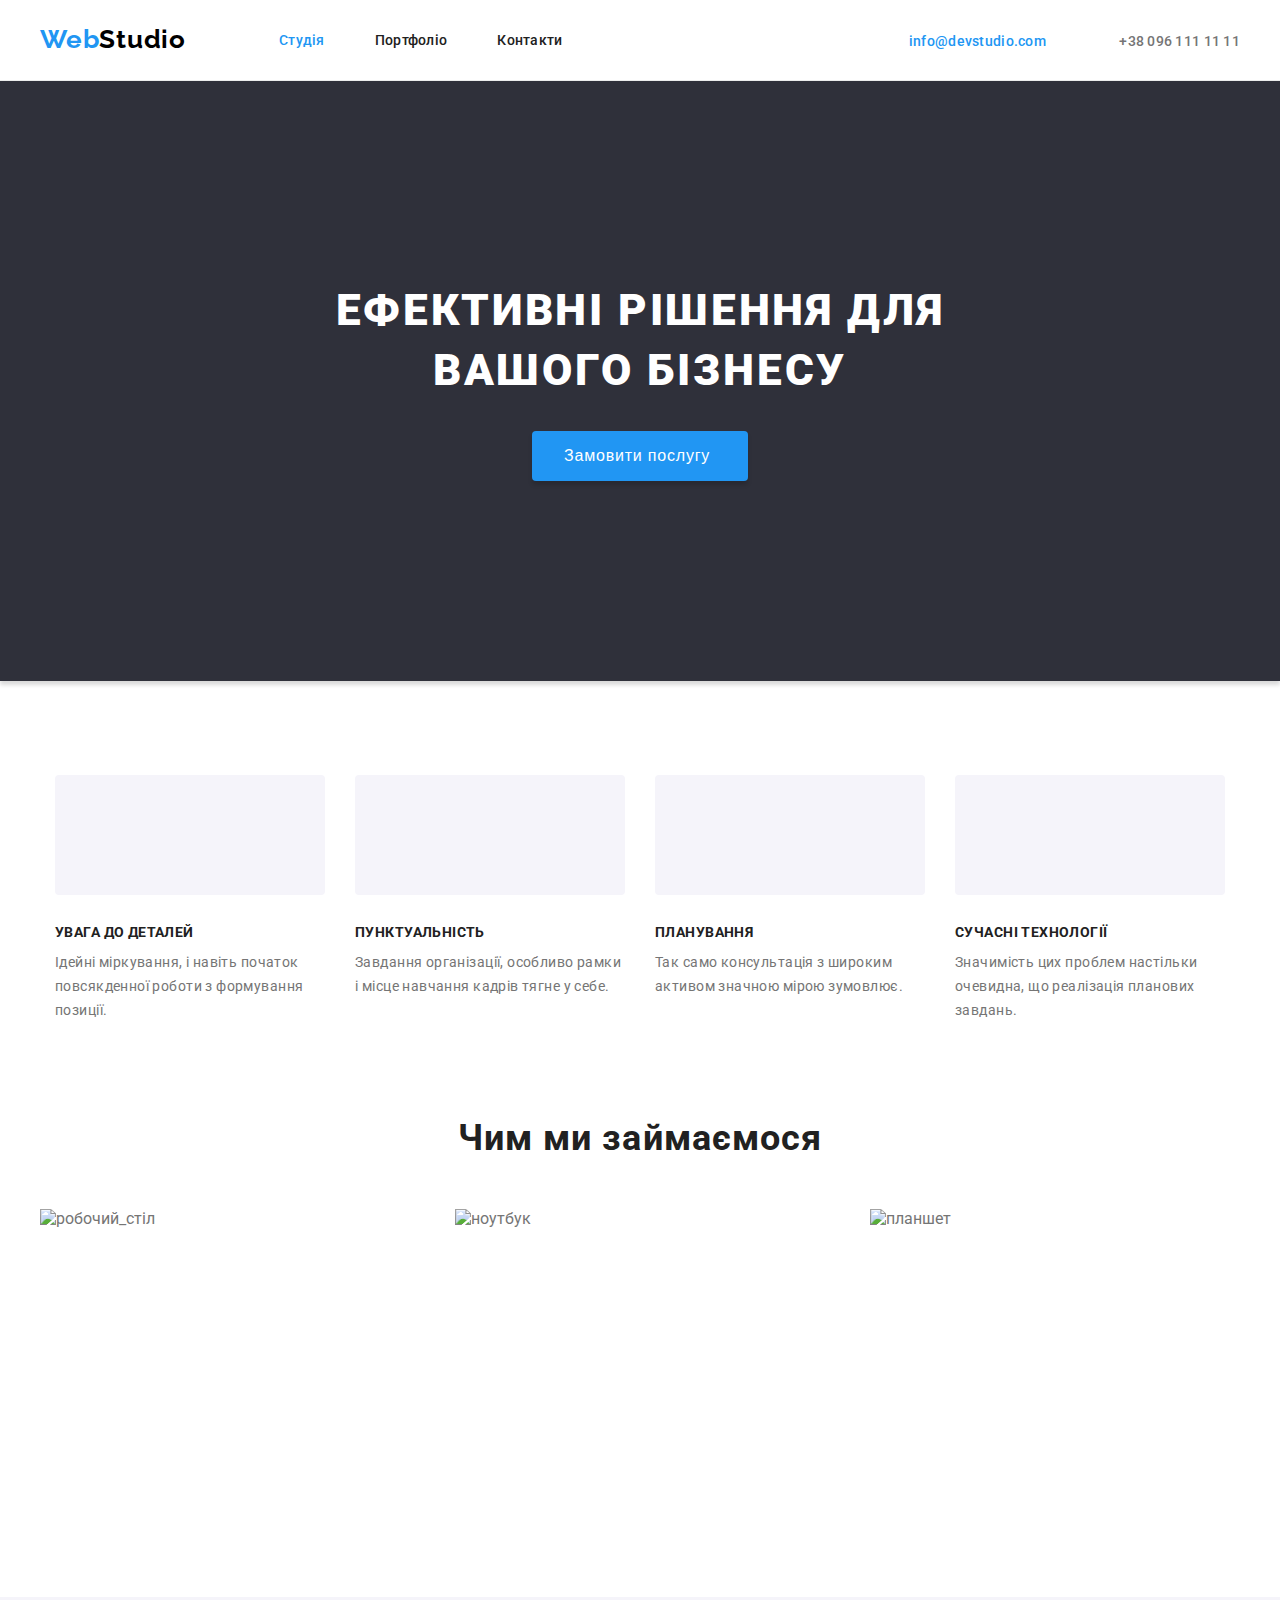
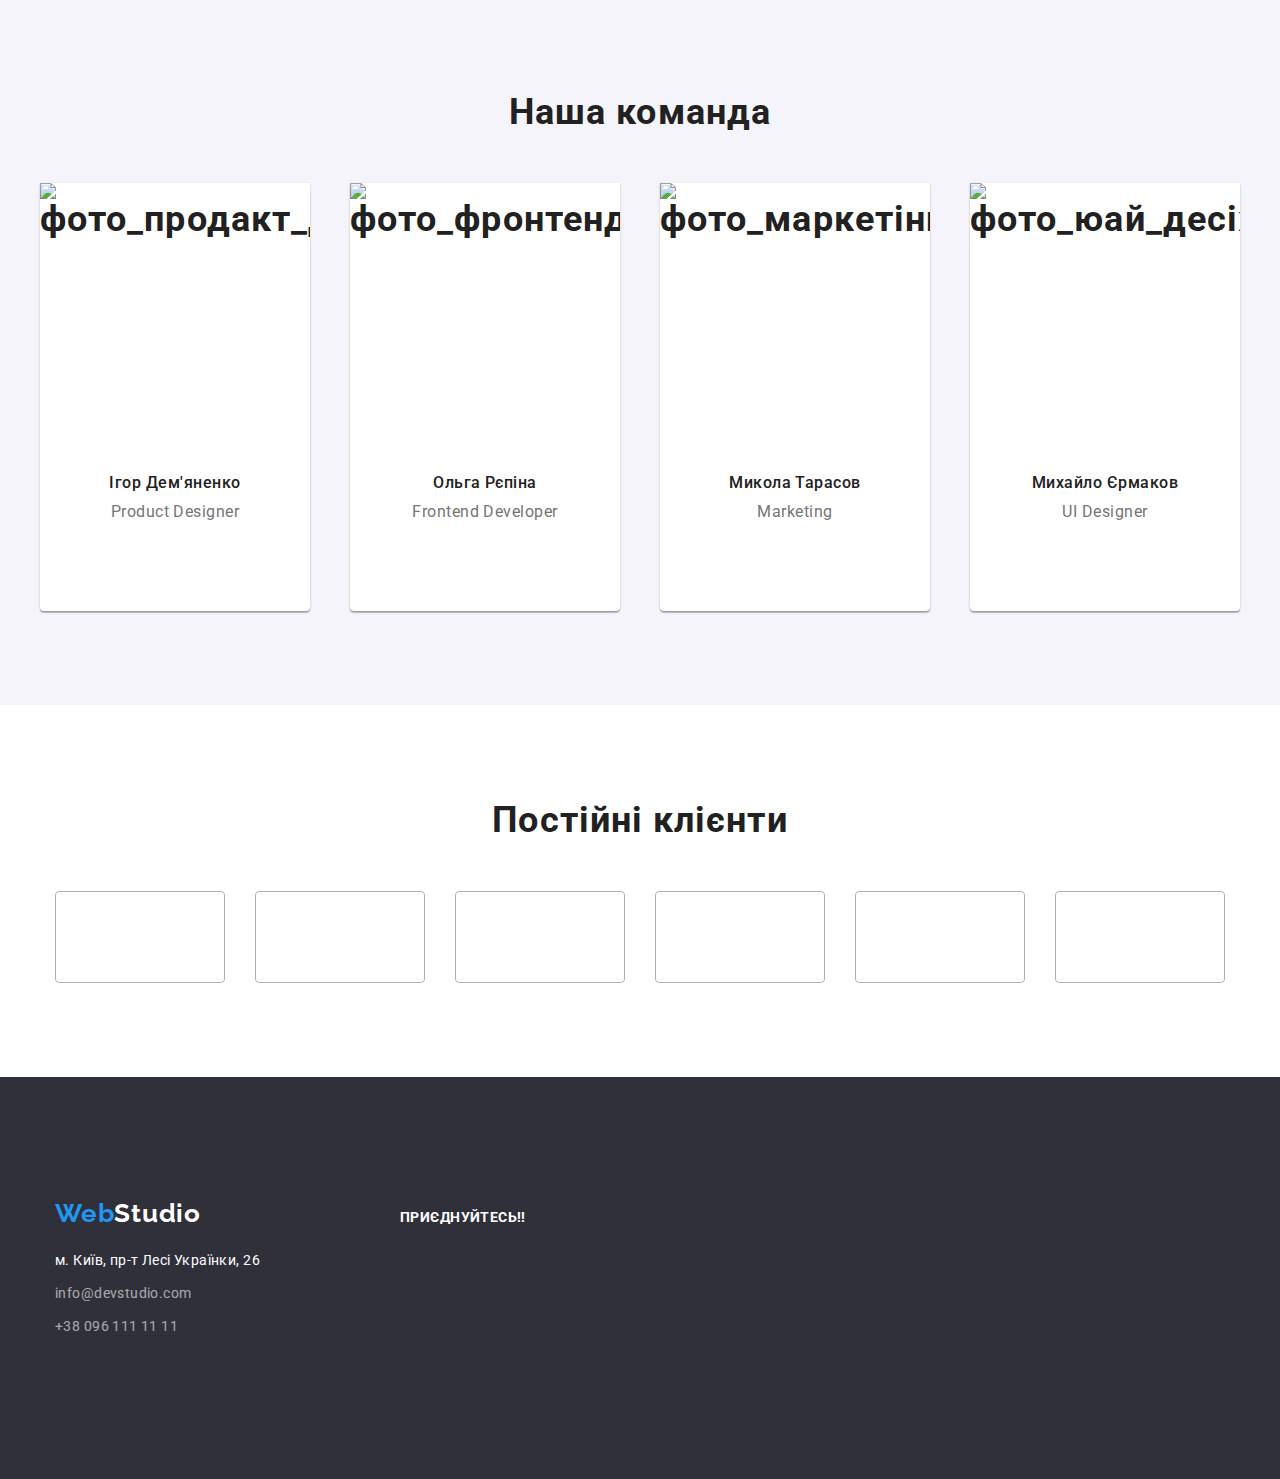
==== commit ed6b7a06: "11" ====
--- a/index.html
+++ b/index.html
@@ -355,7 +355,7 @@
             </li>
             <li class="client-item">
               <a href="#" class="client-link link">
-                <svg class="client-logo" width="106" height="60">
+                <svg class="client-logo logo-three" width="106" height="60">
                   <use href="./images/icons.svg#icon-Logo-3"></use>
                 </svg>
               </a>
@@ -402,7 +402,7 @@
           </ul>
         </div>
         <div class="about-icons">
-          <h3 class="text-items">приєднуйтесь!!!</h3>
+          <h3 class="text-items">приєднуйтесь!!</h3>
           <ul class="studio-soc-list list">
             <li class="studio-soc-items">
               <a href="#" class="studio-soc-link link">
--- a/css/style.css
+++ b/css/style.css
@@ -166,7 +166,7 @@
   background-size: cover;
   background-repeat: no-repeat;
   align-items: baseline;
-
+justify-content: baseline;
 }
 
 .mail {
@@ -174,6 +174,12 @@
   cursor: pointer;
 }
 
+.envelope {
+  background-repeat: no-repeat;
+  background-repeat: no-repeat;
+  align-items: baseline;
+  justify-content: baseline;
+}
 .mail:hover,
 .envelope:hover {
   color: #757575;
@@ -474,6 +480,7 @@
   background-size: contain;
   background-repeat: no-repeat;
   background-position: center;
+
 }
 
 .studio-soc-items {
@@ -498,16 +505,21 @@
   background-position: center;
 
   border-radius: 50%;
+  color: #FFFFFF;
 }
 
 .studio-soc-link:hover {
   background-color: #2196f3;
   filter: drop-shadow(0px 4px 4px rgba(0, 0, 0, 0.25));
 }
+
 .studio-soc-icons:hover {
-  color: #FFFFFF;
-}
-
+  fill: currentColor;
+}
+
+.studio-soc-icons:hover {
+  fill: currentColor;
+}
 /* --- ПОСТІЙНІ КЛІЄНТИ --- */
 .clients {
   margin-left: auto;
@@ -550,16 +562,17 @@
   fill: #AFB1B8;
 }
 
-.client-logo {
+.client-logo .logo-three {
   fill: #AFB1B8;
 }
 
-.client-item:hover,
-.client-link:hover {
+.client-item:hover {
   border: 1px solid #2196f3;
+}
+
+.client-logo:hover {
   fill: #2196F3;
 }
-
 /* --- footer --- */
 
 footer {
@@ -664,23 +677,22 @@
   margin-bottom: 20px;
 }
 
- .studio-soc-link > footer {
-  background-сcolor: rgba(255, 255, 255, 0.1);
+footer > .studio-soc-link {
+  background: rgba(255, 255, 255, 0.1);
   fill: #FFFFFF;
-
-}
-
-.studio-soc-link:hover > footer {
+}
+
+footer > .studio-soc-link:hover {
   background-color: #2196f3;
   fill: #FFFFFF;
 }
 
 
-.studio-soc-icons > footer {
+footer > .studio-soc-icons {
   fill: #ffffff;
 }
 
-/* css style portfolio.html */
+/* --- css style portfolio.html --- */
 
 /* --- КНОПКИ В ПОРТФОЛІО --- */
 .title-button {
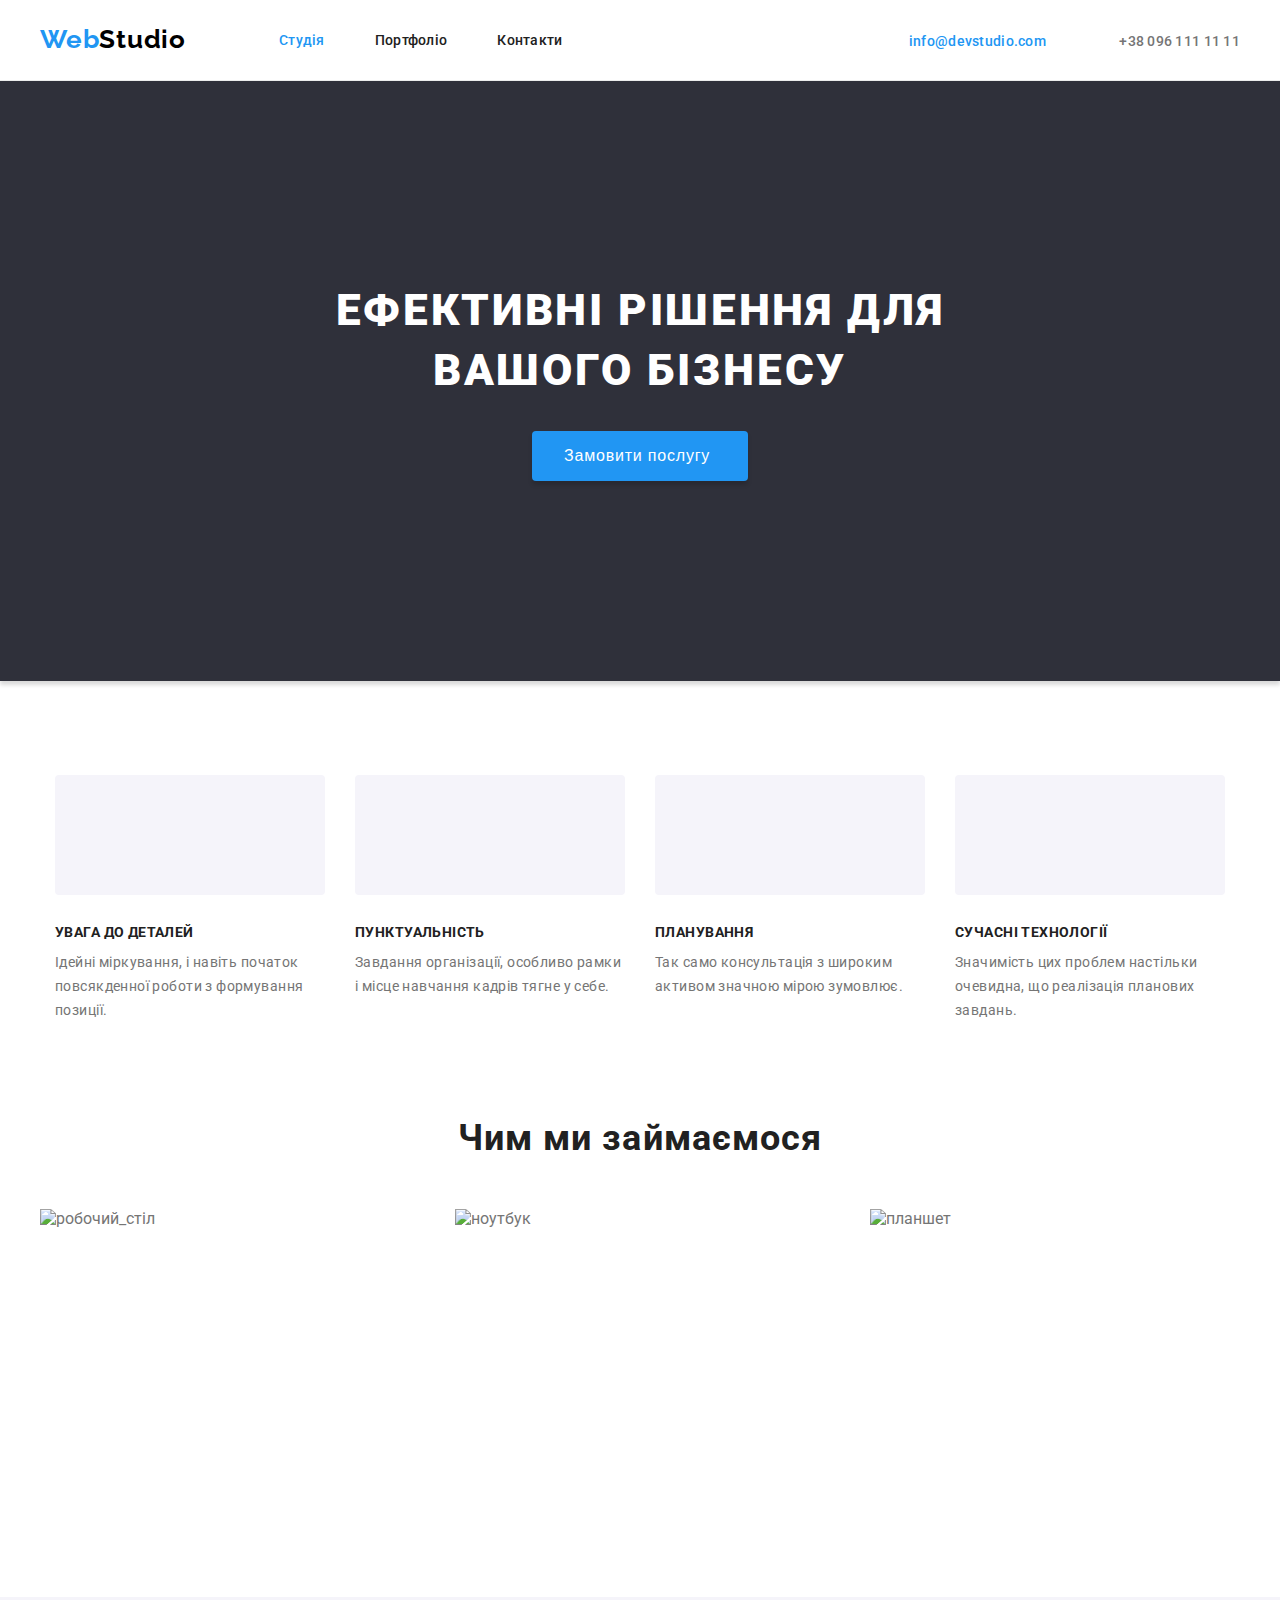
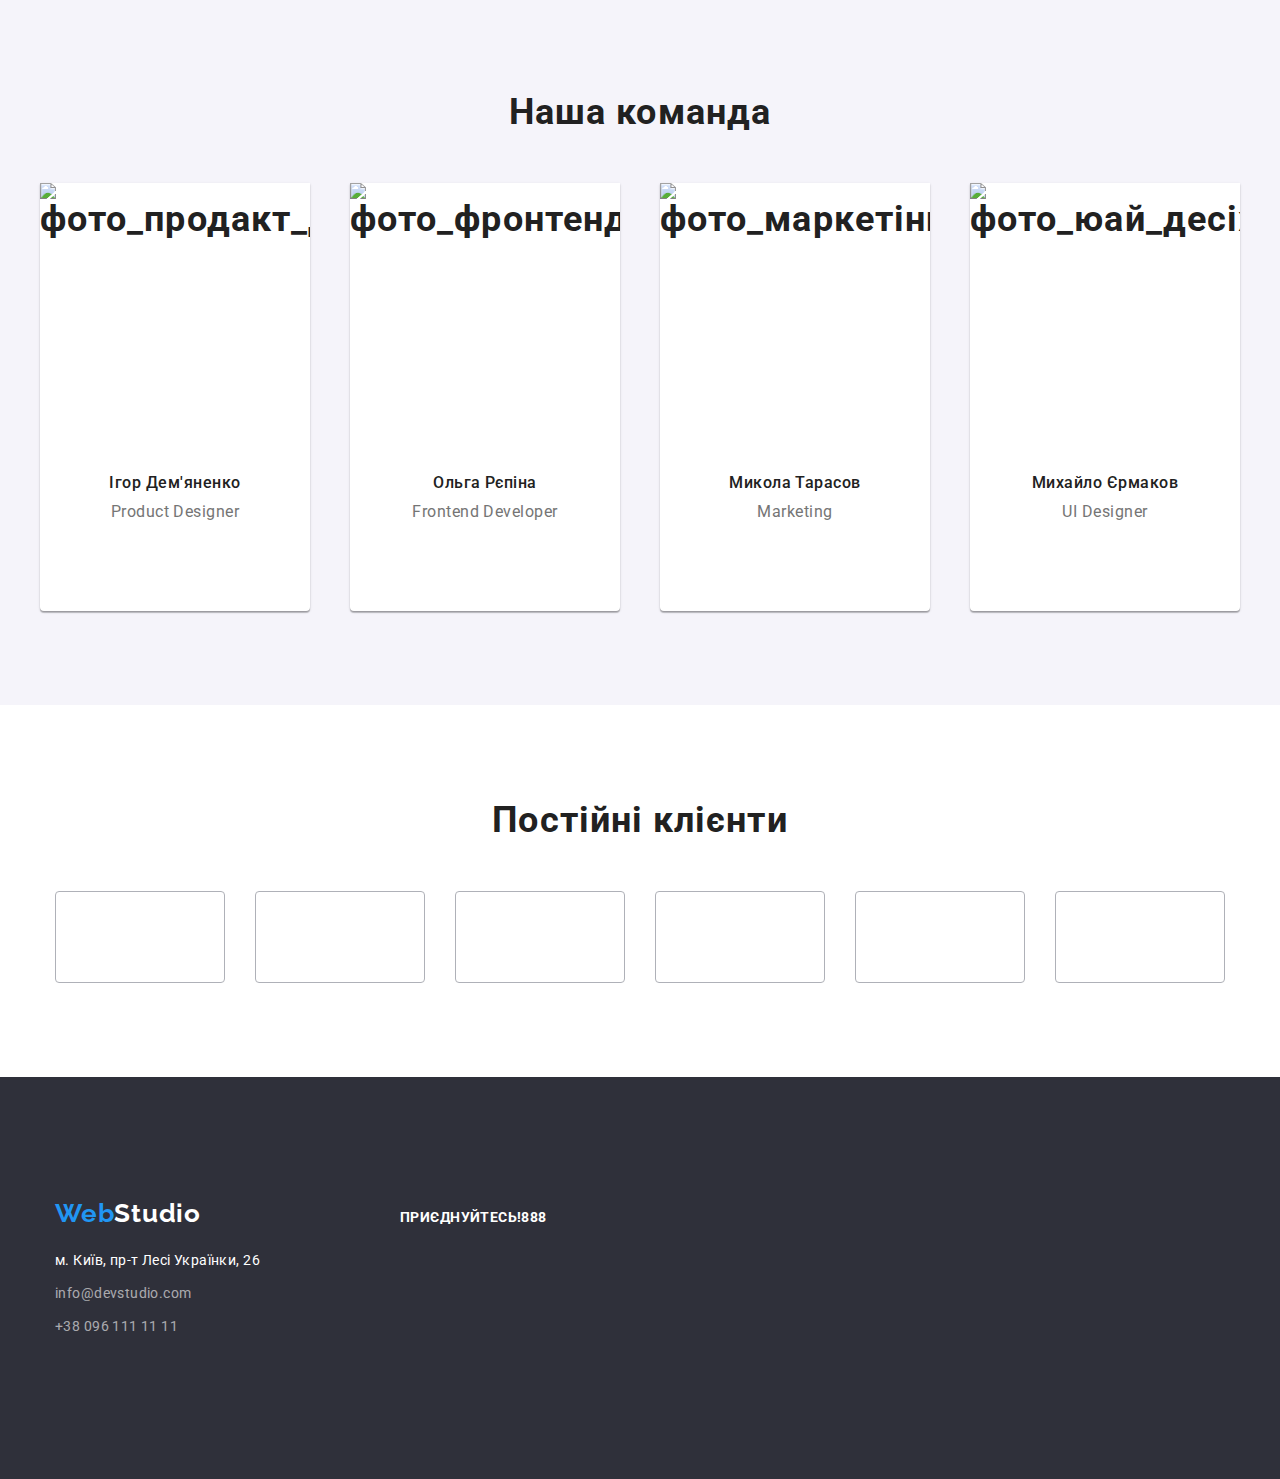
==== commit d0b43720: "new1" ====
--- a/index.html
+++ b/index.html
@@ -50,7 +50,7 @@
             </li>
             <li>
               <a href="tel:+380961111111" class="phone item">
-                <svg class="auth-nav-icon" width="10" height="16">
+                <svg class="auth-nav-icon smartphone" width="10" height="16">
                   <use href="./images/icons.svg#icon-smartphone"></use>
                 </svg>
                 +38 096 111 11 11
@@ -355,8 +355,8 @@
             </li>
             <li class="client-item">
               <a href="#" class="client-link link">
-                <svg class="client-logo logo-three" width="106" height="60">
-                  <use href="./images/icons.svg#icon-Logo-3"></use>
+                <svg class="client-logo " width="106" height="60">
+                  <use class="logo-three" href="./images/icons.svg#icon-Logo-3"></use>
                 </svg>
               </a>
             </li>
@@ -402,11 +402,11 @@
           </ul>
         </div>
         <div class="about-icons">
-          <h3 class="text-items">приєднуйтесь!!</h3>
+          <h3 class="text-items">приєднуйтесь!888</h3>
           <ul class="studio-soc-list list">
             <li class="studio-soc-items">
               <a href="#" class="studio-soc-link link">
-                <svg class="studio-soc-icons" width="20" height="20">
+                <svg class="studio-soc-icons instagram" width="20" height="20">
                   <use href="./images/icons.svg#icon-instagram"></use>
                 </svg>
               </a>
@@ -414,21 +414,21 @@
 
             <li class="studio-soc-items">
               <a href="#" class="studio-soc-link link">
-                <svg class="studio-soc-icons" width="20" height="20">
+                <svg class="studio-soc-icons twitter" width="20" height="20">
                   <use href="./images/icons.svg#icon-twitter"></use>
                 </svg>
               </a>
             </li>
             <li class="studio-soc-items">
               <a href="#" class="studio-soc-link link">
-                <svg class="studio-soc-icons" width="20" height="20">
+                <svg class="studio-soc-icons facebook" width="20" height="20">
                   <use href="./images/icons.svg#icon-facebook"></use>
                 </svg>
               </a>
             </li>
             <li class="studio-soc-items">
               <a href="#" class="studio-soc-link link">
-                <svg class="studio-soc-icons" width="20" height="20">
+                <svg class="studio-soc-icons linkedin" width="20" height="20">
                   <use href="./images/icons.svg#icon-linkedin"></use>
                 </svg>
               </a>
--- a/css/style.css
+++ b/css/style.css
@@ -149,8 +149,10 @@
 /* --- AUTH-NAV --- */
 .auth-nav {
   display: flex;
-  align-items: center;
-  margin-left: auto;
+  /* align-items: center; */
+  margin-left: auto;
+  align-items: baseline;
+  justify-content: baseline;
 }
 
 .auth-nav > li:not(:last-child) {
@@ -160,13 +162,12 @@
 .auth-nav-icon {
   display: inline-block;
   margin-right: 10px;
-  fill: #757575;
-
-  background-position: center;
+  fill: #2196f3;
+
   background-size: cover;
   background-repeat: no-repeat;
   align-items: baseline;
-justify-content: baseline;
+  justify-content: baseline;
 }
 
 .mail {
@@ -174,20 +175,19 @@
   cursor: pointer;
 }
 
-.envelope {
-  background-repeat: no-repeat;
-  background-repeat: no-repeat;
-  align-items: baseline;
-  justify-content: baseline;
-}
 .mail:hover,
 .envelope:hover {
   color: #757575;
 }
 
+.smartphone {
+  fill: #757575;
+}
+
 .phone {
   color: #757575;
 }
+
 
 /* --- main --- */
 
@@ -480,7 +480,6 @@
   background-size: contain;
   background-repeat: no-repeat;
   background-position: center;
-
 }
 
 .studio-soc-items {
@@ -505,20 +504,29 @@
   background-position: center;
 
   border-radius: 50%;
-  color: #FFFFFF;
+  fill: #AFB1B8;
 }
 
 .studio-soc-link:hover {
   background-color: #2196f3;
   filter: drop-shadow(0px 4px 4px rgba(0, 0, 0, 0.25));
-}
-
-.studio-soc-icons:hover {
-  fill: currentColor;
-}
-
-.studio-soc-icons:hover {
-  fill: currentColor;
+  }
+
+  .studio-soc-icons {
+    fill: #AFB1B8;
+  }
+
+.studio-soc-icons:hover .instagram {
+  fill: #FFFFFF;
+}
+.studio-soc-icons:hover .twitter{
+  fill: #FFFFFF;
+}
+.studio-soc-icons:hover .facebook{
+  fill: #FFFFFF;
+}
+.studio-soc-icons:hover .linkedin{
+  fill: #FFFFFF;
 }
 /* --- ПОСТІЙНІ КЛІЄНТИ --- */
 .clients {
@@ -562,7 +570,7 @@
   fill: #AFB1B8;
 }
 
-.client-logo .logo-three {
+.logo-three  {
   fill: #AFB1B8;
 }
 
@@ -570,9 +578,10 @@
   border: 1px solid #2196f3;
 }
 
-.client-logo:hover {
+.client-link > .use:hover {
   fill: #2196F3;
 }
+
 /* --- footer --- */
 
 footer {
@@ -673,28 +682,17 @@
   letter-spacing: 0.03em;
   text-transform: uppercase;
   color: #ffffff;
-
   margin-bottom: 20px;
 }
 
-footer > .studio-soc-link {
+.about-icons > .studio-soc-link {
   background: rgba(255, 255, 255, 0.1);
-  fill: #FFFFFF;
-}
-
-footer > .studio-soc-link:hover {
-  background-color: #2196f3;
-  fill: #FFFFFF;
-}
-
-
-footer > .studio-soc-icons {
-  fill: #ffffff;
 }
 
 /* --- css style portfolio.html --- */
 
 /* --- КНОПКИ В ПОРТФОЛІО --- */
+
 .title-button {
   padding-top: 94px;
   padding-bottom: 94px;
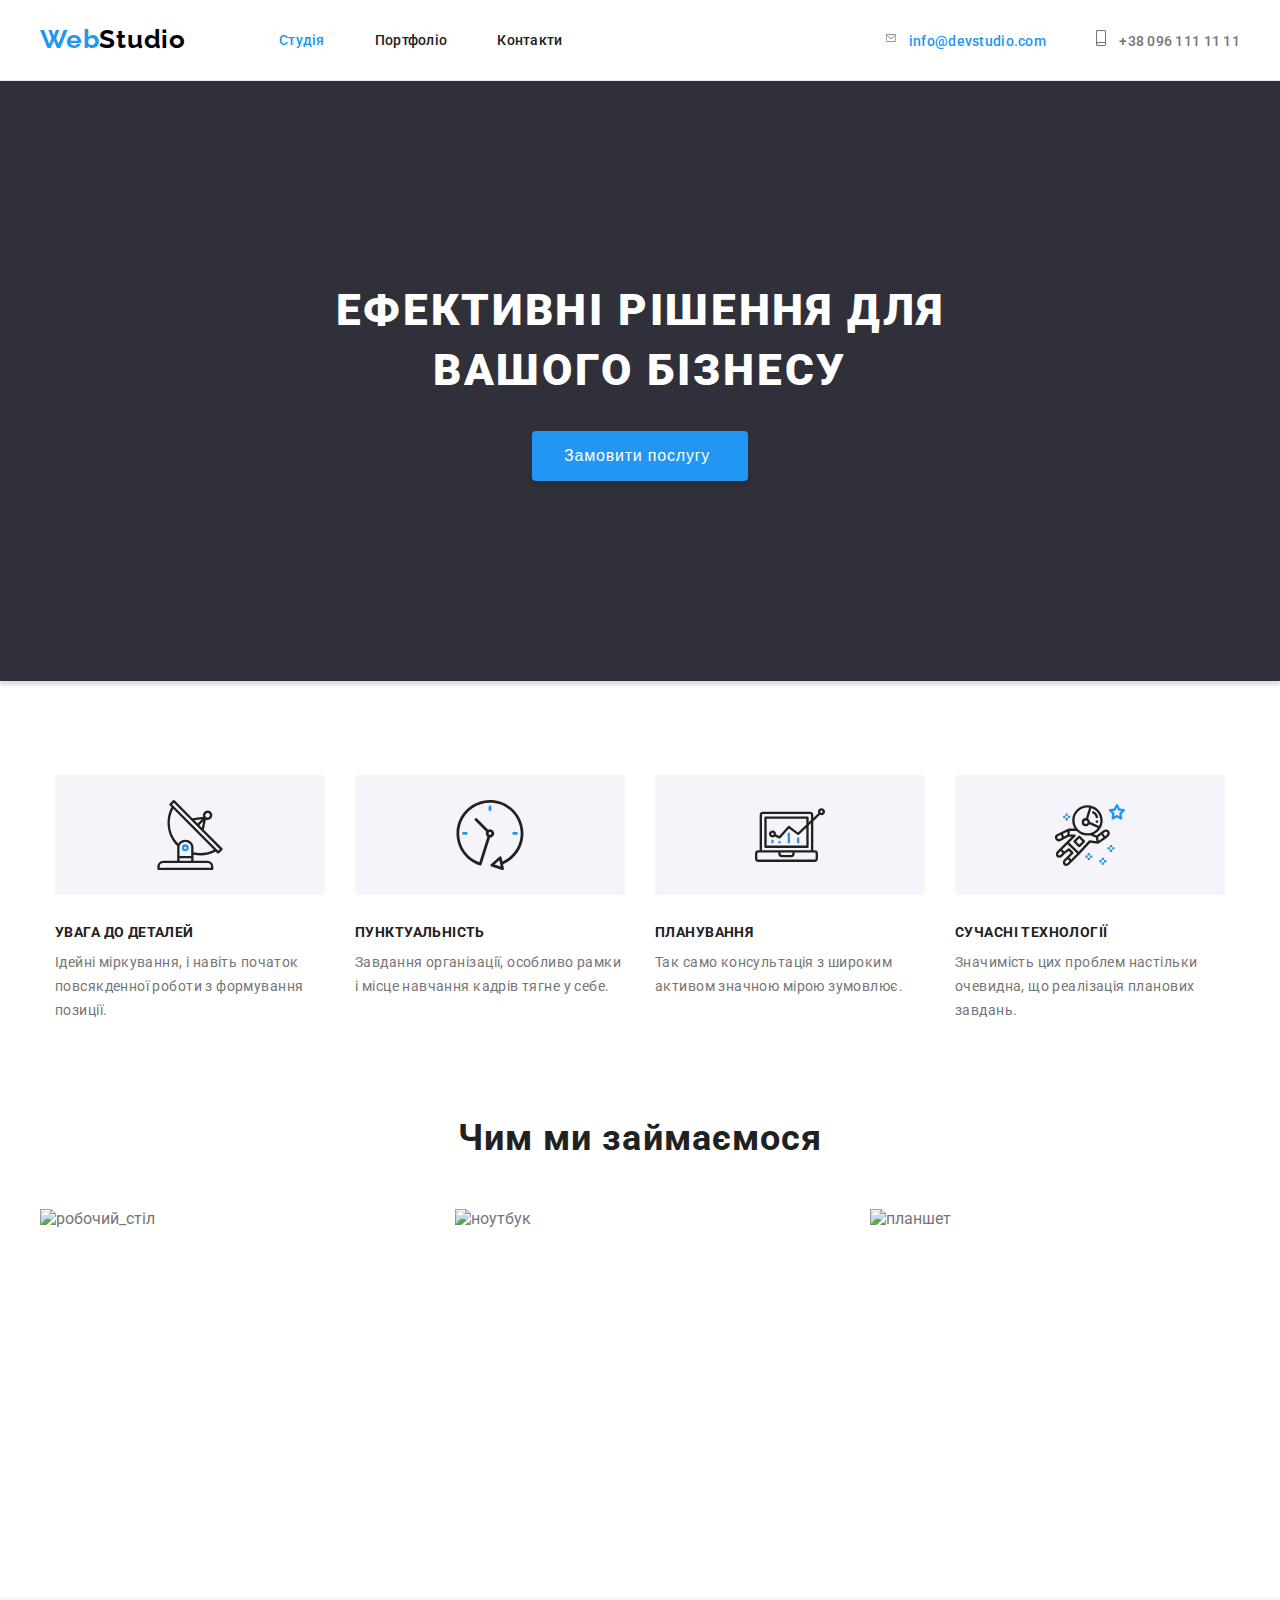
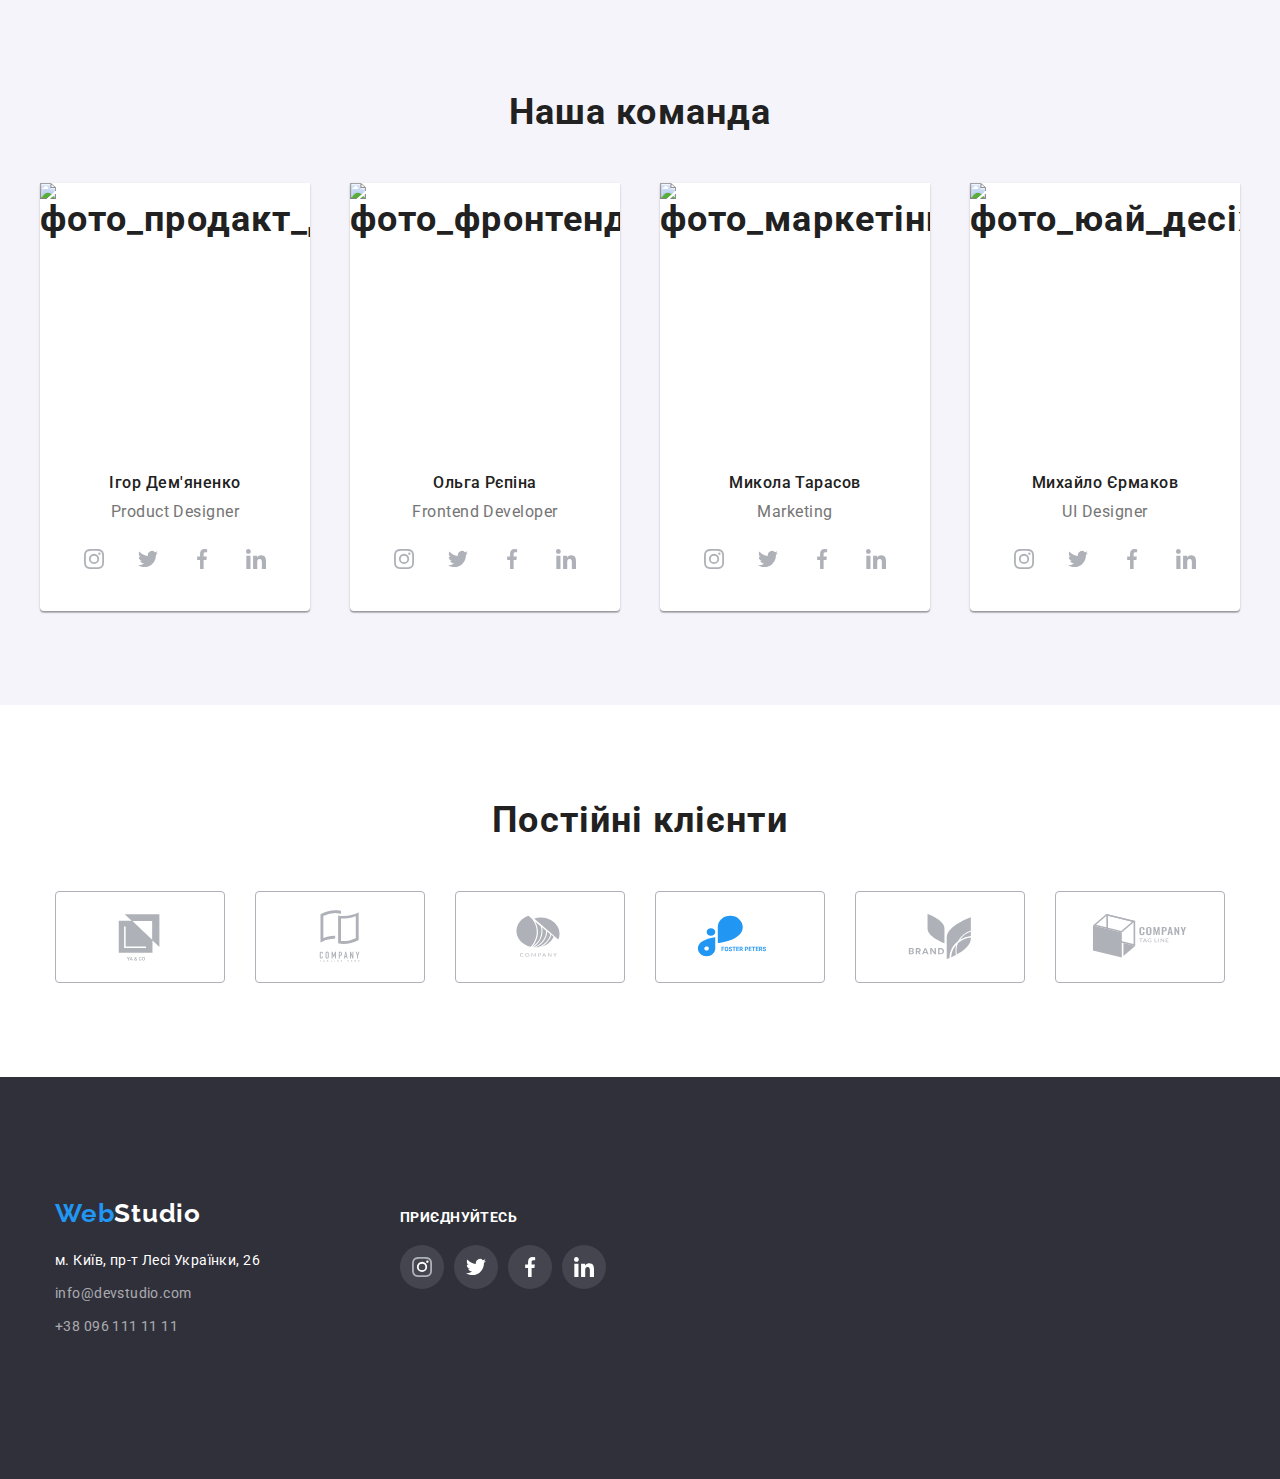
==== commit 29559a9a: "16" ====
--- a/index.html
+++ b/index.html
@@ -356,7 +356,7 @@
             <li class="client-item">
               <a href="#" class="client-link link">
                 <svg class="client-logo " width="106" height="60">
-                  <use class="logo-three" href="./images/icons.svg#icon-Logo-3"></use>
+                  <use href="./images/icons.svg#icon-Logo-3"></use>
                 </svg>
               </a>
             </li>
@@ -402,33 +402,33 @@
           </ul>
         </div>
         <div class="about-icons">
-          <h3 class="text-items">приєднуйтесь!888</h3>
+          <h3 class="text-items">приєднуйтесь</h3>
           <ul class="studio-soc-list list">
             <li class="studio-soc-items">
-              <a href="#" class="studio-soc-link link">
-                <svg class="studio-soc-icons instagram" width="20" height="20">
+              <a href="#" class="icons-link link">
+                <svg class="soc-icons" width="20" height="20">
                   <use href="./images/icons.svg#icon-instagram"></use>
                 </svg>
               </a>
             </li>
 
             <li class="studio-soc-items">
-              <a href="#" class="studio-soc-link link">
-                <svg class="studio-soc-icons twitter" width="20" height="20">
+              <a href="#" class="icons-link link">
+                <svg class="soc-icons" width="20" height="20">
                   <use href="./images/icons.svg#icon-twitter"></use>
                 </svg>
               </a>
             </li>
             <li class="studio-soc-items">
-              <a href="#" class="studio-soc-link link">
-                <svg class="studio-soc-icons facebook" width="20" height="20">
+              <a href="#" class="icons-link link">
+                <svg class="soc-icons" width="20" height="20">
                   <use href="./images/icons.svg#icon-facebook"></use>
                 </svg>
               </a>
             </li>
             <li class="studio-soc-items">
-              <a href="#" class="studio-soc-link link">
-                <svg class="studio-soc-icons linkedin" width="20" height="20">
+              <a href="#" class="icons-link link">
+                <svg class="soc-icons" width="20" height="20">
                   <use href="./images/icons.svg#icon-linkedin"></use>
                 </svg>
               </a>
--- a/css/style.css
+++ b/css/style.css
@@ -502,33 +502,25 @@
   background-size: contain;
   background-repeat: no-repeat;
   background-position: center;
-
   border-radius: 50%;
-  fill: #AFB1B8;
-}
+  }
 
 .studio-soc-link:hover {
   background-color: #2196f3;
   filter: drop-shadow(0px 4px 4px rgba(0, 0, 0, 0.25));
+
   }
 
-  .studio-soc-icons {
+.studio-soc-icons {
     fill: #AFB1B8;
   }
 
-.studio-soc-icons:hover .instagram {
+.studio-soc-icons:hover {
   fill: #FFFFFF;
-}
-.studio-soc-icons:hover .twitter{
-  fill: #FFFFFF;
-}
-.studio-soc-icons:hover .facebook{
-  fill: #FFFFFF;
-}
-.studio-soc-icons:hover .linkedin{
-  fill: #FFFFFF;
-}
+  }
+
 /* --- ПОСТІЙНІ КЛІЄНТИ --- */
+
 .clients {
   margin-left: auto;
   margin-right: auto;
@@ -570,16 +562,12 @@
   fill: #AFB1B8;
 }
 
-.logo-three  {
-  fill: #AFB1B8;
-}
-
 .client-item:hover {
   border: 1px solid #2196f3;
 }
 
-.client-link > .use:hover {
-  fill: #2196F3;
+.client-logo {
+  fill: #2196f3;
 }
 
 /* --- footer --- */
@@ -685,8 +673,29 @@
   margin-bottom: 20px;
 }
 
-.about-icons > .studio-soc-link {
-  background: rgba(255, 255, 255, 0.1);
+.icons-link {
+  /* прописуємо у % щоб займало весь контейнер */
+width: 100%;
+height: 100%;
+
+display: flex;
+justify-content: center;
+align-items: center;
+background-size: contain;
+background-repeat: no-repeat;
+background-position: center;
+border-radius: 50%;
+
+background-color: rgba(255, 255, 255, 0.1);
+}
+
+.icons-link:hover {
+background-color: #2196f3;
+filter: drop-shadow(0px 4px 4px rgba(0, 0, 0, 0.25));
+}
+
+.soc-icons {
+  fill: #FFFFFF;
 }
 
 /* --- css style portfolio.html --- */
